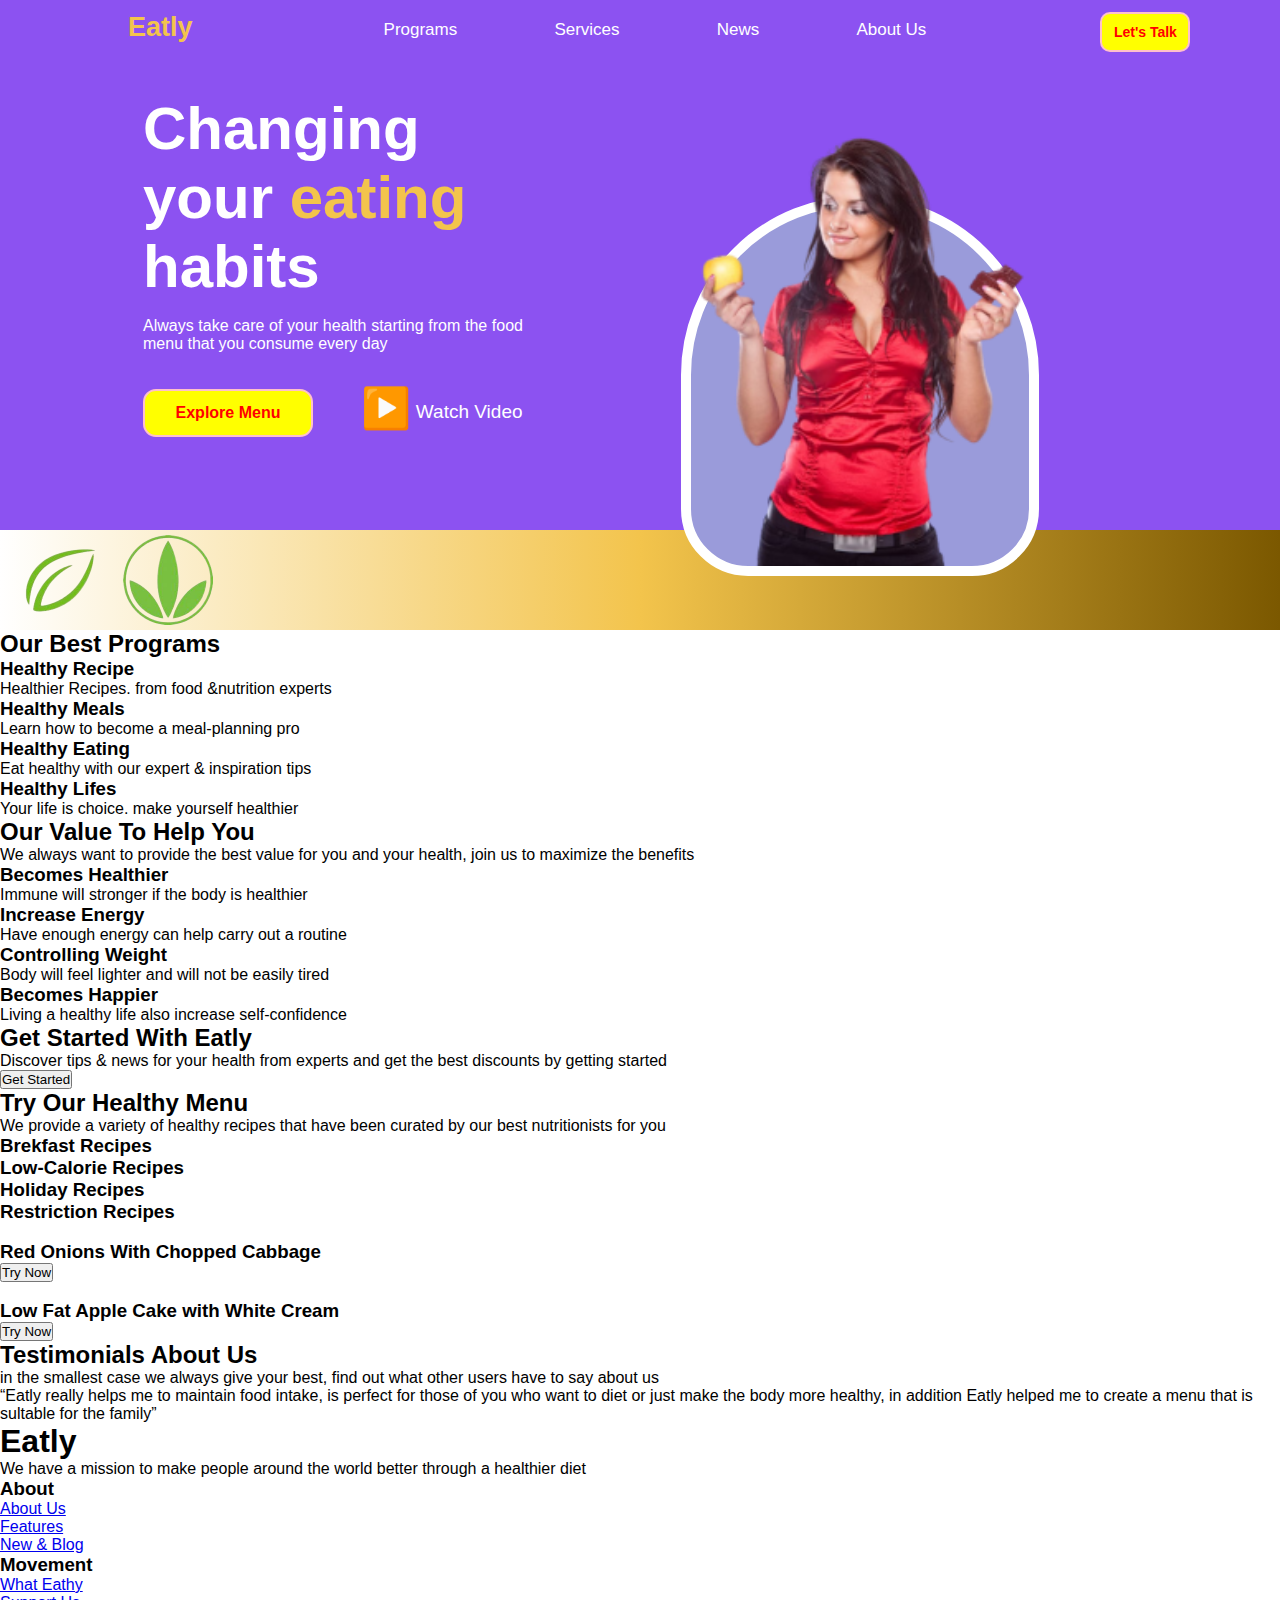
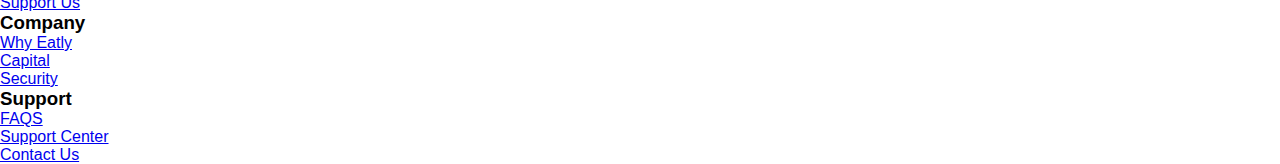
==== index.html @ e0f980c0 "um pequena adapitação de tela grandes" ====
<!DOCTYPE html>
<html lang="pt-br">
<head>
    <meta charset="UTF-8">
    <meta name="viewport" content="width=device-width, initial-scale=1.0">
    <title>Document</title>
    <!-- Mobile -->
    <link rel="stylesheet" href="estilos/mobile.css" ">
    <!-- Tablet -->
    <link rel="stylesheet" href="estilos/tablet.css" media="(min-width:481px)">
    <!-- Laptop -->
    <link rel="stylesheet" href="estilos/laptop.css" media="(min-width:769px)">
    <!-- Desktop -->
    <link rel="stylesheet" href="estilos/desktop.css" media="(min-width:1025px)">
    <!-- Big screens -->
    <link rel="stylesheet" href="estilos/Bscreen.css" media="(min-width:1200px)">

</head>
<body>
    <!-- /////////////////////////////////Seção 1:introdução -->
    <nav id="prins">
        <h1>Eatly</h1>
        <ul>
            <li><a href="#">Programs</a></li>
            <li><a href="#">Services</a></li>
            <li><a href="#">News</a></li>
            <li><a href="#">About Us</a></li>
        </ul>
        <button>Let's Talk</button>
    </nav>
    <header id="cabecario">
        <main>
            <div id="apres">
                <h1>Changing your <span>eating</span> habits</h1>
                <p>Always take care of your health starting from the food menu that you consume every day</p>              
                <button>Explore Menu</button>
                <a href="#" target="_blank" rel="next">Watch Video</a>
            
            </div>
            <div id="img">
                <img src="imagens/mulher1.png" alt="mulher com maça e chocolate">
            </div>
        </main>
    </header>
    <div id="marcas">
            <img src="imagens/emerson-removebg-preview.png" alt="emerson/logo">
            <img src="imagens/herbafilelogo-removebg-preview.png" alt="herbafile/logo">
    </div>

    <!-- //////////////////////////////// Seção 2: Programas -->
    <section>
        <h2>Our Best Programs</h2>
        <menu>
            <h3>Healthy Recipe</h3>
                <p>Healthier Recipes. from food &nutrition experts</p>
            </div>
            <div>
                <h3>Healthy Meals</h3>
                <p>Learn how to become a meal-planning pro</p>
            </div>
            <div>
                <h3>Healthy Eating</h3>
                <p>Eat  healthy with our expert & inspiration tips</p>
            </div>
            <div>
                <h3>Healthy Lifes</h3>
                <p>Your life is choice. make yourself healthier</p>
            <div>
            </div>
        </menu>
    </section>

    <!-- /////////////////////////////////////Seção 3: Ajuda -->
    <section>
        <div id="window"></div>
        <div>
            <h2>Our Value To Help You</h2>
            <p>We always want to provide the best value for you and your health, join us to maximize the benefits</p>
            <dvi>
                <h3>Becomes Healthier</h3>
                <p>Immune will stronger if the body is healthier</p>
            </dvi>
            <dvi>
                <h3>Increase Energy</h3>
                <p>Have enough energy can help carry out a routine</p>
            </dvi>
            <dvi>
                <h3>Controlling Weight</h3>
                <p>Body will feel lighter and will not be easily tired</p>
            </dvi>
            <div>
                <h3>Becomes Happier</h3>
                <p>Living a healthy life also increase self-confidence</p>
            </div>
        </div>

    </section>

    <!-- ///////////////////////////////////Seção 4: Inicio  -->
    <section>
        <h2>Get Started With Eatly</h2>
        <p>Discover tips & news for your health from experts and get the best discounts by getting started</p>
        <button>Get Started</button>
    </section>

    <!-- //////////////////////////////////////Seção 5: Menu -->
    <section>
        <article>
            <h2>Try Our Healthy Menu</h2>
            <p>We provide a variety of healthy recipes that have been curated by our best nutritionists for you</p>

            <div>
                <h3>Brekfast Recipes</h3>
            </div>
            <div>
                <h3>Low-Calorie Recipes</h3>
            </div>
            <div>
                <h3>Holiday Recipes</h3>
            </div>
            <div>
                <h3>Restriction Recipes</h3>
            </div>
        </article>
        <section>
            <div>
                <img src="" alt="">
                <h3>Red Onions With Chopped Cabbage</h3>
                <button>Try Now</button>
            </div>
            <div>
                <img src="" alt="">
                <h3>Low Fat Apple Cake with White Cream</h3>
                <button>Try Now</button>
            </div>
        </section>
    </section>

    <!-- //////////////////////////////Seção 6: Testemunhos  -->
    <section>
        <div></div>
        <div>
            <h2>Testimonials About Us</h2>
            <p>in the smallest case we always give your best, find out what other users have to say about us</p>

            <div>
                <q>Eatly really helps me to maintain food intake, is perfect for those of you who want to diet or just make the body more healthy, in addition Eatly helped me to create a menu that is sultable for the family</q>

                <!-- pessoa,profissao -->
            </div>
        </div>
    </section>

    <!-- //////////////////////////////////Seção 7: Contatos -->
    <footer>
        <article>
            <h1>Eatly</h1>
            <p>We have a mission to make people around the world better through a healthier diet</p>
        </article>
        <article>
            <section>
                <h3>About</h3>
                <ul>
                    <li><a href="#">About Us</a></li>
                    <li><a href="#">Features</a></li>
                    <li><a href="#">New & Blog</a></li>
                </ul>
            </section>  
            <section>
                <h3>Movement</h3>
                <ul>
                    <li><a href="#">What Eathy</a></li>
                    <li><a href="#">Support Us</a></li>
                </ul>
            </section>  
            <section>
                <h3>Company</h3>
                <ul>
                    <li><a href="#">Why Eatly</a></li>
                    <li><a href="#">Capital</a></li>
                    <li><a href="#">Security</a></li>
                </ul>
            </section>  
            <section>
                <h3>Support</h3>
                <ul>
                    <li><a href="#">FAQS</a></li>
                    <li><a href="#">Support Center</a></li>
                    <li><a href="#">Contact Us</a></li>
                </ul>
            </section>  
              
        </article>
        <footer>
            
        </footer>
    </footer>
</body>
</html>
---- estilos/mobile.css ----
@charset "UTF-8";

/*  Todas as demaais mídia */

/*  Typical Device Breakpoints
-------------------------------
Mobile: 320px até 480px
Tablets: 481px até 768px
Laptops: 769px até 1024px 
Descktops: 1025px até 1200px 
Grandes telas: acima de 1201px
*/
* {
    margin: 0px;
    padding: 0px;
    box-sizing: border-box;
    font-family: Verdana, Geneva, Tahoma, sans-serif;
}

:root {
    --cor0: #ffffff;
    --cor1: #EEE8EC;
    --cor2: #9A9BDA;
    --cor3: #8C52F1;
    --cor4: #F3C44C;
    --cor5: #7B5800;
}

body {
    overflow: hidden;
}

/* ////////////////////////////////////////Seção 1:introdução */
nav#prins {
    padding: 10px 7vw 2px 10vw;
    background-color: var(--cor3);
    display: flex;
    justify-content: space-between;

}
nav#prins > h1 {
    display: inline-block;
    margin-right: 17px;
    margin-top: 2px;
    font-size: 20px;
    color: var(--cor4);
}
nav#prins > ul {
    display: flex;  
    list-style: none;
    justify-content: space-around;
    width: 50vw;
}
nav#prins a {
    color: var(--cor0);
    font-size: 8px;
    text-decoration: none;
}
nav#prins  > button {
    height: 27px;
    width: 70px;
    margin-top: 2px;
    padding: 2px;
    background-color: yellow;
    color: red;
    font-size: 9px;
    font-weight: 700;
    border-radius: 4px;
    border: 2px solid pink;
    
}

header#cabecario {
    background-color: var(--cor3);
    padding: 20px 10vw 5px 10vw;
}


main {
color: var(--cor0);

}

main > div#apres {
    margin: 0px 0px 45px 0px;
    padding: 0px 15px;
}

main > div#apres > h1 {
    width: 260px;
    /* margin: auto; */
    padding-top: 20px;
    text-align: left;
}
main > div#apres span {
    color: var(--cor4);
}

main > div#apres p {
    width: 260px;
    /* margin: auto; */
    padding: 16px 0px;
    padding-right: 70px;
    font-size: 8px;
    text-align: justify;
}

main > div#apres button {
    margin-right: 9vw;
    height: 20px;
    width: 75px;
    background-color: yellow;
    color: red;
    font-size: 7px;
    font-weight: 700;
    border-radius: 4px;
    border: 2px solid pink;

}

main > div#apres a {
    color: var(--cor0);
    text-decoration: none;
    font-size: 7px;
    
}
main > div#apres a::before {
    content: '▶️';
    margin: 5px;
    font-size: 20px;
    position: relative;
    top: 4px;
    
}
main > div#img {
    height: 240px;
    width: 77%;
    margin: auto;
    display: flex;
    flex-direction: column-reverse;
    align-items: center;
    background-color: var(--cor2);
    border: 10px solid var(--cor0);
    border-radius: 33% 33% 40px 40px;
    overflow: visible;
}
main > div#img img {
    height:290px;
    width: 211px;
}

div#marcas {
    height: 50px;
    padding-left: 15px;
    display: flex;
    background-image: linear-gradient(to right, var(--cor0),var(--cor4), var(--cor5));
}
div#marcas img {
    margin: 5px 18px 5px 0px;
}

/* ////////////////////////////////////////Seção 2: Programas */
---- estilos/tablet.css ----
/* Tablets: 481px até 768px */


header#cabecario

main {
    display: flex;
    position: relative;
}

main div#apres {
    width: 100%;
}

main div#apres h1 {
    font-size: 240%;
}

main div#img {
    height: 240px;
    width: 45%;
    border-radius: 100px 100px 40px 40px;
    position: absolute;
    inset: 95px 20px 0px 260px;
}
---- estilos/laptop.css ----
/* Laptops: 769px até 1024px  */


nav#prins > h1 {
    font-size: 27px;
}

nav#prins ul {
    margin-top: 10px;
}

nav#prins a {
    font-size: 17px;
}

nav#prins > button {
    height: 40px;
    width: 90px;
    font-size: 14px;
    border-radius: 10px;
}
header#cabecario {
    height: 476px;
}

main div#apres h1 {
    width: 400px;
    font-size: 60px;
}

main div#apres p {
    width: 450px;
    font-size: 16px;
}

main div#apres button {
    height: 48px;
    width: 170px;
    margin-top: 20px;
    margin-right: 3vw;
    font-size: 16px;
    border-radius: 13px;
}

main div#apres a {
    font-size: 19px;
}
main div#apres a::before {
    margin: 5px;
    font-size: 40px;
    position: relative;
    top: 4px;
}

main div#img {
    height: 380px;
    width: 45%;
    border-radius: 250px 250px 90px 90px;
    position: absolute;
    inset: 215px 20px 0px 460px;
}

main div#img img {
    height: 540px;
    width: 330px;
}

div#marcas {
    height: 100px;
}
---- estilos/desktop.css ----
/* Descktops: 1025px até 1200px */
---- estilos/Bscreen.css ----
main div#img {
    width: 35%;
    border-radius: 240px 240px 90px 90px;
}
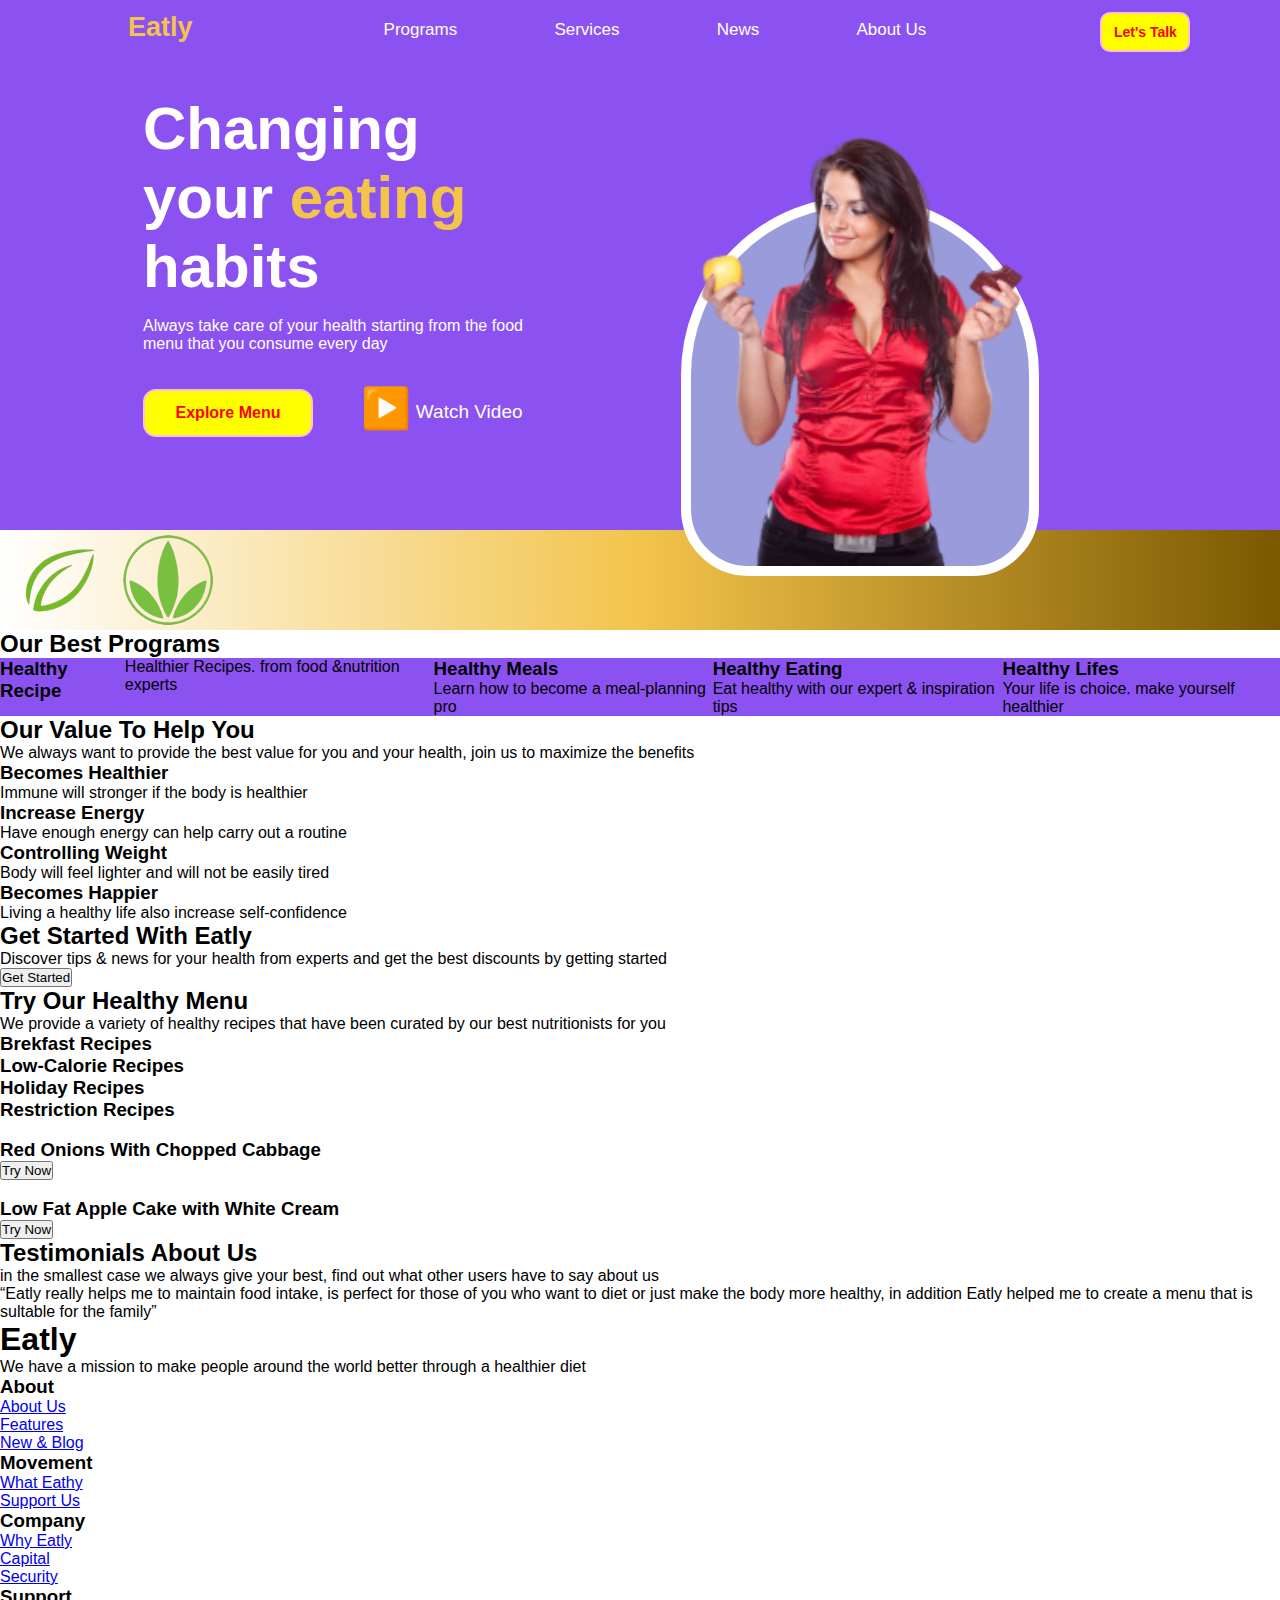
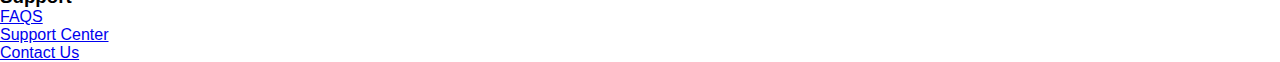
==== commit dfce9060: "inicio da segunda seção do site" ====
--- a/index.html
+++ b/index.html
@@ -48,7 +48,7 @@
     </div>
 
     <!-- //////////////////////////////// Seção 2: Programas -->
-    <section>
+    <section id="saud">
         <h2>Our Best Programs</h2>
         <menu>
             <h3>Healthy Recipe</h3>
--- a/estilos/mobile.css
+++ b/estilos/mobile.css
@@ -161,3 +161,29 @@
 
 /* ////////////////////////////////////////Seção 2: Programas */
 
+section#saud {
+    background-color: var(--cor0);
+    
+}
+section#saud h1 {
+
+}
+section#saud menu {
+    display: flex;
+    background-color: var(--cor3);
+    border-radius: ;
+}
+
+
+
+
+
+
+
+
+
+
+
+
+
+
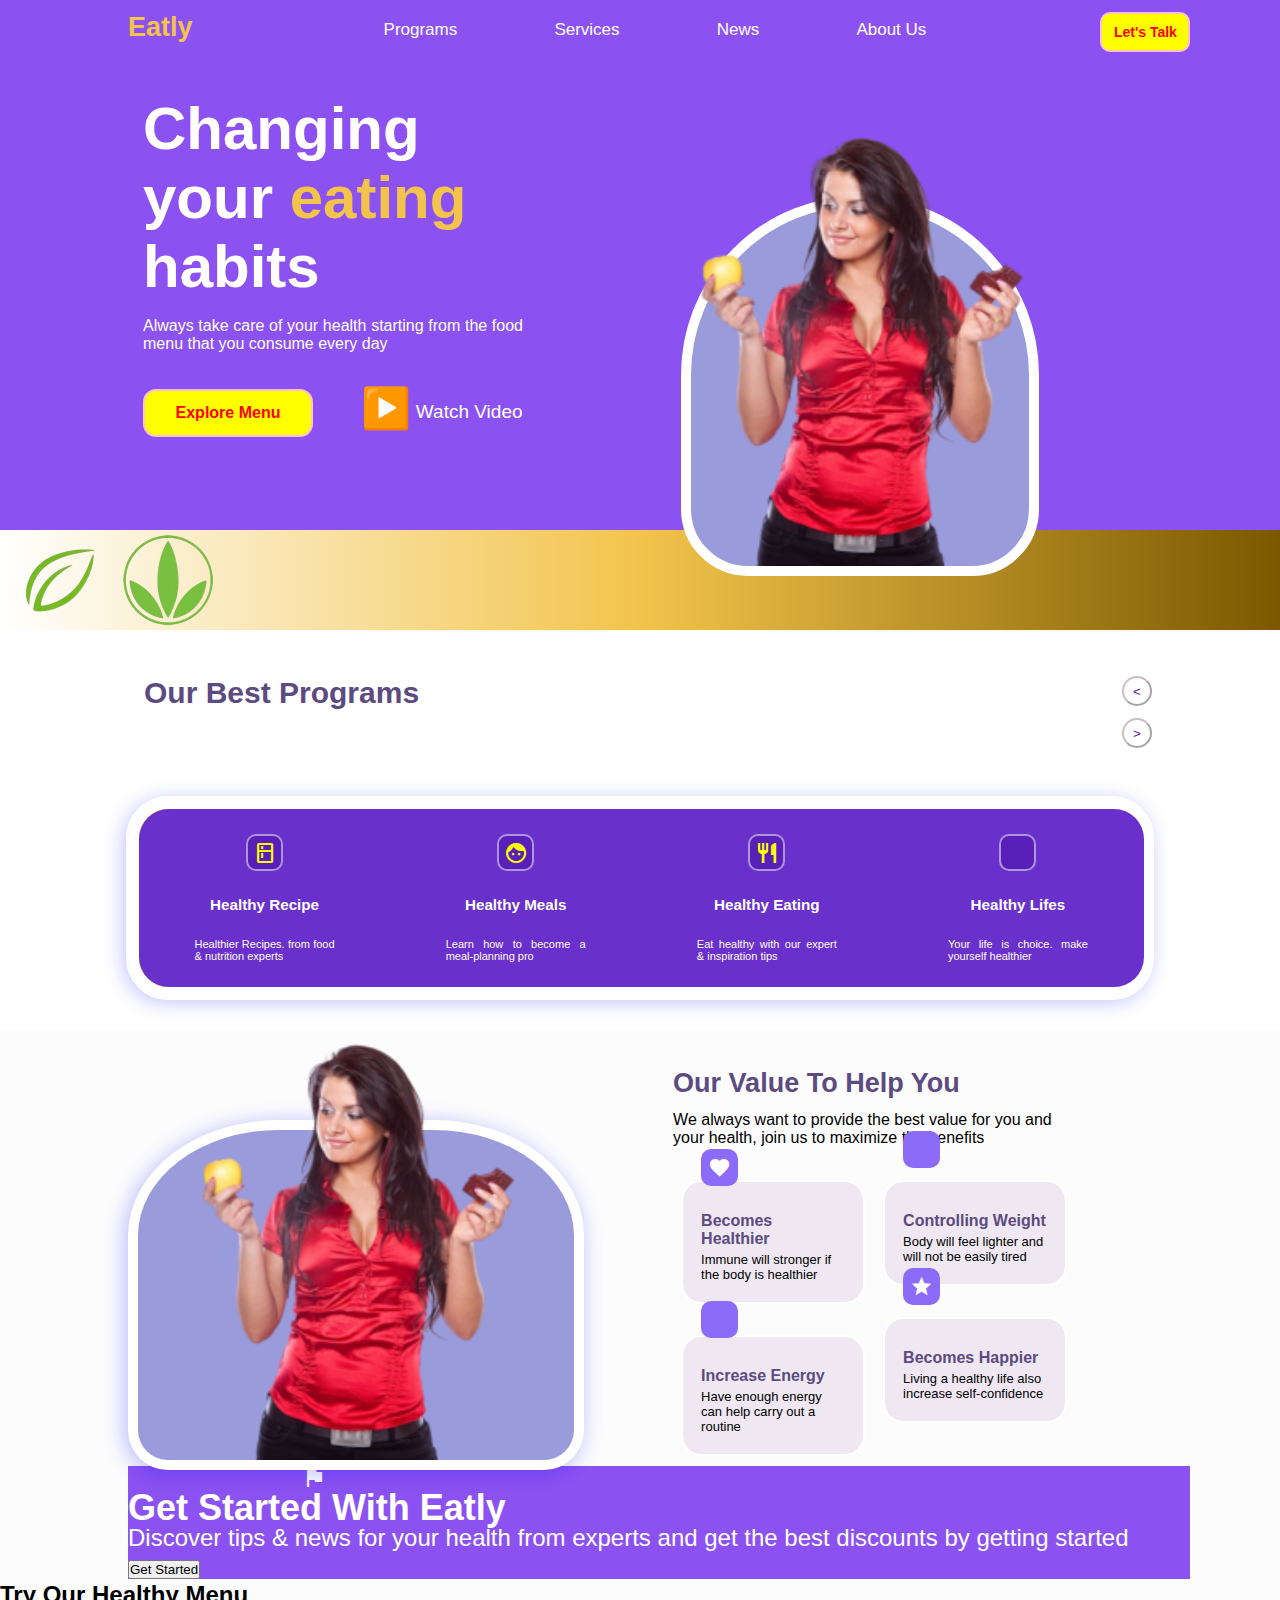
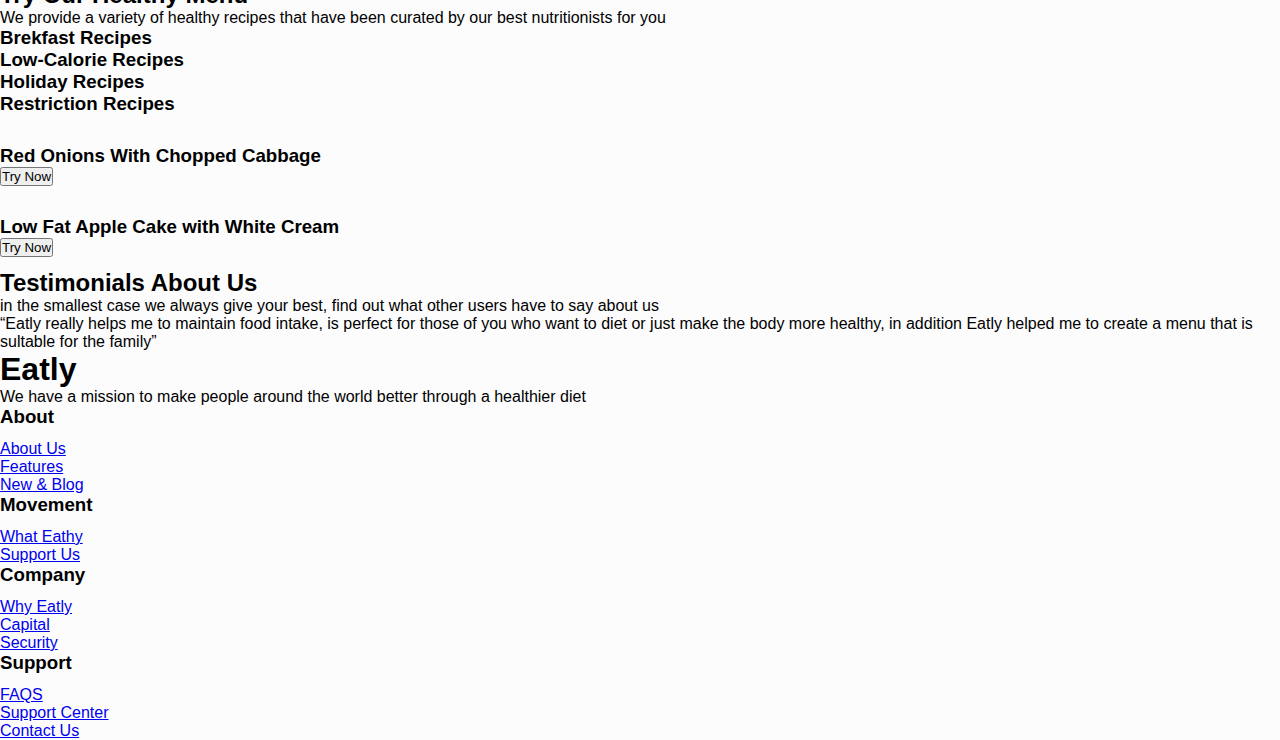
==== commit 2443aef0: "Seção 3 do site finalizado" ====
--- a/index.html
+++ b/index.html
@@ -4,6 +4,8 @@
     <meta charset="UTF-8">
     <meta name="viewport" content="width=device-width, initial-scale=1.0">
     <title>Document</title>
+    <link href="https://fonts.googleapis.com/icon?family=Material+Icons"
+      rel="stylesheet">
     <!-- Mobile -->
     <link rel="stylesheet" href="estilos/mobile.css" ">
     <!-- Tablet -->
@@ -49,58 +51,100 @@
 
     <!-- //////////////////////////////// Seção 2: Programas -->
     <section id="saud">
-        <h2>Our Best Programs</h2>
+        <div id="title">
+            <h2>Our Best Programs</h2>
+            <section id="btn">
+                <button><</button>
+                <button>></button>
+            </section>
+        </div>
+
         <menu>
-            <h3>Healthy Recipe</h3>
-                <p>Healthier Recipes. from food &nutrition experts</p>
-            </div>
-            <div>
-                <h3>Healthy Meals</h3>
-                <p>Learn how to become a meal-planning pro</p>
-            </div>
-            <div>
-                <h3>Healthy Eating</h3>
-                <p>Eat  healthy with our expert & inspiration tips</p>
-            </div>
-            <div>
-                <h3>Healthy Lifes</h3>
-                <p>Your life is choice. make yourself healthier</p>
-            <div>
-            </div>
+
+            <article>
+                <div class="programs" id="d1">
+                    <span class="material-icons">kitchen</span>
+                    <h3>Healthy Recipe</h3>
+                    <p>Healthier Recipes. from food & nutrition experts</p>
+                    <a href="#">Learn More</a>
+                </div>
+                <div class="programs" id="d2">
+                    <span class="material-icons">face</span>
+                    <h3>Healthy Meals</h3>
+                    <p>Learn how to become a meal-planning pro</p>
+                    <a href="#">Learn More</a>
+
+                </div>
+            </article>
+
+            <article>
+                <div class="programs" id="d3">
+                    <span class="material-icons">restaurant</span>
+                    <h3>Healthy Eating</h3>
+                    <p>Eat  healthy with our expert & inspiration tips</p>
+                    <a href="#">Learn More</a>
+
+                </div>
+                <div class="programs" id="d4">
+                    <span class="material-icons">shield</span>
+                    <h3>Healthy Lifes</h3>
+                    <p>Your life is choice. make yourself healthier</p>
+                    <a href="#">Learn More</a>
+
+                </div>
+            </article>
         </menu>
     </section>
 
     <!-- /////////////////////////////////////Seção 3: Ajuda -->
-    <section>
-        <div id="window"></div>
-        <div>
-            <h2>Our Value To Help You</h2>
-            <p>We always want to provide the best value for you and your health, join us to maximize the benefits</p>
-            <dvi>
-                <h3>Becomes Healthier</h3>
-                <p>Immune will stronger if the body is healthier</p>
-            </dvi>
-            <dvi>
-                <h3>Increase Energy</h3>
-                <p>Have enough energy can help carry out a routine</p>
-            </dvi>
-            <dvi>
-                <h3>Controlling Weight</h3>
-                <p>Body will feel lighter and will not be easily tired</p>
-            </dvi>
-            <div>
-                <h3>Becomes Happier</h3>
-                <p>Living a healthy life also increase self-confidence</p>
-            </div>
-        </div>
+    <section id="help">
+        <picture id="window">
+            <img src="imagens/mulher1.png" alt="mulher com maça e chocolate">
+        </picture>
+        <article>
+            <div id="value">
+                <h2>Our Value To Help You</h2>
+                <p>We always want to provide the best value for you and your health, join us to maximize the benefits</p>
+            </div>
+            <menu>
+                <section>
+                    <div class="option">
+                        <span class="material-icons">favorite</span>
+                        <h3>Becomes Healthier</h3>
+                        <p>Immune will stronger if the body is healthier</p>
+                    </div>
+                    <div class="option">
+                        <span class="material-icons">insights</span>
+                        <h3>Increase Energy</h3>
+                        <p>Have enough energy can help carry out a routine</p>
+                    </div>
+                </section>
+                <section>
+                    <div class="option">
+                        <span class="material-icons">shield</span>
+                        <h3>Controlling Weight</h3>
+                        <p>Body will feel lighter and will not be easily tired</p>
+                    </div>
+                    <div class="option">
+                        <span class="material-icons">star</span>
+                        <h3>Becomes Happier</h3>
+                        <p>Living a healthy life also increase self-confidence</p>
+                    </div>
+                </section>
+            </menu>
+        </article>
 
     </section>
 
     <!-- ///////////////////////////////////Seção 4: Inicio  -->
-    <section>
-        <h2>Get Started With Eatly</h2>
-        <p>Discover tips & news for your health from experts and get the best discounts by getting started</p>
-        <button>Get Started</button>
+    <section id="started">
+        <main
+            <span class="material-icons">outline flag</span>
+
+            <h2>Get Started With <span>Eatly</span></h2>
+            <p>Discover tips & news for your health from experts and get the best discounts by getting started</p>
+            <button>Get Started</button>
+        </main>
     </section>
 
     <!-- //////////////////////////////////////Seção 5: Menu -->
--- a/estilos/mobile.css
+++ b/estilos/mobile.css
@@ -24,13 +24,17 @@
     --cor3: #8C52F1;
     --cor4: #F3C44C;
     --cor5: #7B5800;
+    --cor6: #5C4B80;
+    --cor7: #EFE8F2;
 }
 
 body {
-    overflow: hidden;
-}
+    background-color: hsl(270, 2%, 99%);
+}
+
 
 /* ////////////////////////////////////////Seção 1:introdução */
+
 nav#prins {
     padding: 10px 7vw 2px 10vw;
     background-color: var(--cor3);
@@ -77,8 +81,7 @@
 
 
 main {
-color: var(--cor0);
-
+    color: var(--cor0);
 }
 
 main > div#apres {
@@ -101,7 +104,7 @@
     /* margin: auto; */
     padding: 16px 0px;
     padding-right: 70px;
-    font-size: 8px;
+    font-size: 13px;
     text-align: justify;
 }
 
@@ -150,7 +153,7 @@
 }
 
 div#marcas {
-    height: 50px;
+    height: 70px;
     padding-left: 15px;
     display: flex;
     background-image: linear-gradient(to right, var(--cor0),var(--cor4), var(--cor5));
@@ -162,28 +165,243 @@
 /* ////////////////////////////////////////Seção 2: Programas */
 
 section#saud {
+    height: 400px;
+    padding: 20px 10vw 5px 10vw;
     background-color: var(--cor0);
+}
+
+section#saud div#title {
+    height: 23px;
+    background-color: white;
+    display: flex;
+    flex-direction: row;
+    justify-content: space-between;
+    align-items: flex-start;
+    margin-bottom: 28px;
+
+}
+section#saud div#title h2 {
+    color: var(--cor6);
+}
+section#saud section#btn button {
+    background-color: white;
+    color: #5820b9;
+    border-color: rgba(141, 109, 109, 0.436);
+    height: 30px;
+    width: 30px;
+    border-radius: 50%;
+}
+
+section#saud menu {
+    height: 290px;
+    width: 80vw;
+    margin: auto;
+    overflow: visible;
     
-}
-section#saud h1 {
-
-}
-section#saud menu {
-    display: flex;
+    border: 11px solid white;
+    border-radius: 40px;
+    background-color: var(--cor4);
+    outline: 2px solid rgb(255, 255, 255);
+    box-shadow: -3px 3px 20px 2px rgba(0, 0, 255, 0.232);
+}
+
+section#saud article {
+    overflow: visible;
+    display: flex;
+}
+
+section#saud div.programs {
+    width: 39vw;
+    height: 135px;
+    display: flex;
+    flex-direction: column;
+    justify-content: space-evenly;
+    align-items: center;
+    background-color: #6930cb;
+    color: #ffffff;
+    font-size: 13px;
+}
+section#saud div#d1 {
+    border-radius: 30px 0px 0px 0px;
+}
+section#saud div#d2 {
+    border-radius: 0px 30px 0px 0px;
+}
+section#saud div#d3 {
+    border-radius: 0px 0px 0px 30px;
+}
+section#saud div#d4 {
+    border-radius: 0px 0px 30px 0px;
+}
+
+section#saud div#d1:hover {
+    width: 230px;
+    background-color: var(--cor4);
+    border-radius: 30px 30px 0px 0px;
+    transition-duration: 0.3s;
+    transform: translateY(-50px);
+    transition-timing-function: ease;
+}
+section#saud div#d2:hover {
+    width: 230px;
+    background-color: var(--cor4);
+    border-radius: 30px 30px 0px 0px;
+    transition-duration: 0.3s;
+    transform: translateY(-50px);
+    transition-timing-function: ease;
+}
+section#saud div#d3:hover {
+    width: 230px;
+    background-color: var(--cor4);
+    border-radius: 30px 30px 0px 0px;
+    transition-duration: 0.3s;
+    transform: translateY(-50px);
+    transition-timing-function: ease;
+}
+section#saud div#d4:hover {
+    width: 230px;
+    background-color: var(--cor4);
+    border-radius: 30px 30px 0px 0px;
+    transition-duration: 0.3s;
+    transform: translateY(-50px);
+    transition-timing-function: ease;
+}
+
+section#saud div.programs a {
+    display: none;
+    color: #ffffff;
+    text-decoration: none;
+}
+section#saud div.programs a::after {
+    content: '▶️';
+}
+
+section#saud span {
+    height: 37px;
+    width: 37px;
+    color: yellow;
+    display: flex;
+    justify-content: center;
+    align-items: center;
+    background-color: #5820b9;
+    border: 2px solid rgba(255, 255, 255, 0.518);
+    border-radius: 10px;
+    font-size: 23;
+}
+
+section#saud p {
+    width: 140px;
+    font-size: 11px;
+    text-align: justify;
+}
+
+ /* //////////////////////////////////////////Seção 3: Ajuda  */
+
+section#help {
+    padding: 10px 7vw 2px 10vw;
+
+}
+
+section#help picture#window {
+    height: 240px;
+    width: 77%;
+    margin: auto;
+    display: flex;
+    flex-direction: column-reverse;
+    align-items: center;
+    background-color: var(--cor2);
+    border: 10px solid var(--cor0);
+    border-radius: 33% 33% 40px 40px;
+    overflow: visible;
+    box-shadow: -3px 3px 20px 2px rgba(0, 0, 255, 0.232);
+}
+section#help picture#window img {
+    height:290px;
+    width: 211px;
+}
+
+section#help article div#value h2 {
+    margin-top: 28px;
+    color: var(--cor6);
+}
+
+section#help article div#value p {
+    font-size: 13px;
+    margin: 12px 0px;
+}
+
+section#help article menu, section {
+    display: flex;
+    flex-direction: column;
+    gap: 12px;
+}
+
+section#help article menu div.option {
+    position: relative;
+    margin-top: 23px;
+    padding: 30px 18px 20px;
+    background-color: var(--cor7);
+    border-radius: 18px;
+    outline: 2px solid white;
+}
+section#help article menu div.option:hover {
+    box-shadow: 16px -17px 13px 1px rgba(27, 27, 40, 0.232);
+    transition-duration: .3s;
+    transform: translate(-17px, 15px);
+    transition-timing-function: ease;
+}
+
+section#help article menu section div.option span {
+    position: absolute;
+    bottom: 65px;
+    height: 37px;
+    width: 37px;
+    display: flex;
+    justify-content: center;
+    align-items: center;
+    background-color: #8c6bf8;
+    color: white;
+    border-radius: 10px;
+    font-size: 23px;
+}
+
+section#help article menu section div.option h3{
+    margin-bottom: 4px;
+    color: var(--cor6);
+    font-size: 16px;
+    font-weight: bolder;
+}
+section#help article menu div.option p{
+    font-size: 13px;
+}
+
+/* /////////////////////////////////////////////////////Seção 4: Inicio */
+
+section#started {
+    padding: 10px 7vw 2px 10vw;
+}
+
+section#started main {
     background-color: var(--cor3);
-    border-radius: ;
-}
-
-
-
-
-
-
-
-
-
-
-
-
-
-
+}
+section#started {
+    
+}
+section#started {
+
+}
+section#started {
+
+}
+section#started {
+
+}
+
+
+
+
+
+
+
+
+
--- a/estilos/tablet.css
+++ b/estilos/tablet.css
@@ -1,5 +1,6 @@
 /* Tablets: 481px até 768px */
 
+/* ////////////////////////////////////////Seção 1:introdução */
 
 header#cabecario
 
@@ -22,4 +23,38 @@
     border-radius: 100px 100px 40px 40px;
     position: absolute;
     inset: 95px 20px 0px 260px;
-}+}
+
+/* ////////////////////////////////////////Seção 2: Programas */
+
+section#saud div#d1:hover {
+    width: 340px;
+    background-color: var(--cor4);
+    border-radius: 30px 30px 0px 0px;
+    transition-duration: 0.3s;
+    transform: translateY(-50px);
+}
+section#saud div#d2:hover {
+    width: 340px;
+    background-color: var(--cor4);
+    border-radius: 30px 30px 0px 0px;
+    transition-duration: 0.3s;
+    transform: translateY(-50px);
+}
+section#saud div#d3:hover {
+    width: 340px;
+    background-color: var(--cor4);
+    border-radius: 30px 30px 0px 0px;
+    transition-duration: 0.3s;
+    transform: translateY(-50px);
+}
+section#saud div#d4:hover {
+    width: 340px;
+    background-color: var(--cor4);
+    border-radius: 30px 30px 0px 0px;
+    transition-duration: 0.3s;
+    transform: translateY(-50px);
+}
+
+ /* //////////////////////////////////////////Seção 3: Ajuda  */
+
--- a/estilos/laptop.css
+++ b/estilos/laptop.css
@@ -1,5 +1,6 @@
 /* Laptops: 769px até 1024px  */
 
+/* ////////////////////////////////////////Seção 1:introdução */
 
 nav#prins > h1 {
     font-size: 27px;
@@ -69,3 +70,115 @@
     height: 100px;
 }
 
+/* ////////////////////////////////////////Seção 2: Programas */
+
+section#saud div#title {
+    margin: 26px 0px 60px 16px;
+    font-size:20px;
+}
+
+
+section#saud menu {
+    height: 200px;
+    display: flex;
+}
+
+section#saud div.programs {
+    height: 178px;
+    width: 19.5vw;
+}
+section#saud div#d1 {
+    border-radius: 30px 0px 0px 30px;
+}
+section#saud div#d2 {
+    border-radius: 0px 0px 0px 0px;
+}
+section#saud div#d3 {
+    border-radius: 0px 0px 0px 0px;
+}
+section#saud div#d4 {
+    border-radius: 0px 30px 30px 0px;
+}
+
+section#saud div#d1:hover {
+    width: 19.5vw;
+    background-color: var(--cor4);
+    border-radius: 30px 30px 0px 0px;
+    transition-duration: 0.3s;
+    transform: translateY(-50px);
+}
+section#saud div#d2:hover {
+    width: 19.5vw;
+    background-color: var(--cor4);
+    border-radius: 30px 30px 0px 0px;
+    transition-duration: 0.3s;
+    transform: translateY(-50px);
+}
+section#saud div#d3:hover {
+    width: 19.5vw;
+    background-color: var(--cor4);
+    border-radius: 30px 30px 0px 0px;
+    transition-duration: 0.3s;
+    transform: translateY(-50px);
+}
+section#saud div#d4:hover {
+    width: 19.5vw;
+    background-color: var(--cor4);
+    border-radius: 30px 30px 0px 0px;
+    transition-duration: 0.3s;
+    transform: translateY(-50px);
+}
+
+ /* //////////////////////////////////////////Seção 3: Ajuda  */
+
+section#help {
+    display: flex;
+    flex-direction: row;
+}
+
+ section#help picture#window {
+    height: 350px;
+    width: 57%;
+    
+    position: relative;
+    top: 48px;
+}
+ section#help picture#window img {
+    height: 700px;
+    width: 320px;
+}
+
+section#help article {
+    margin-left: 6vw;
+}
+
+section#help article div#value h2 {
+    font-size: 27px;
+    font-weight: bolder;
+}
+
+section#help article div#value p {
+    width: 80%;
+    font-size: 16px;
+}
+
+section#help article menu {
+    display: flex;
+    flex-direction: row;
+}
+section#help article menu > section {
+    display: flex;
+}
+
+section#help article menu div.option {
+    width: 180px;
+    margin-left: 10px;
+    padding: 30px 18px 20px;
+    background-color: var(--cor7);
+    border-radius: 18px;
+    outline: 2px solid white;
+}
+
+section#help article menu section div.option span {
+    bottom: 116px;
+}--- a/estilos/Bscreen.css
+++ b/estilos/Bscreen.css
@@ -1,4 +1,9 @@
 main div#img {
     width: 35%;
     border-radius: 240px 240px 90px 90px;
+}
+
+section#saud div.programs {
+    width: 19.62vw;
+   
 }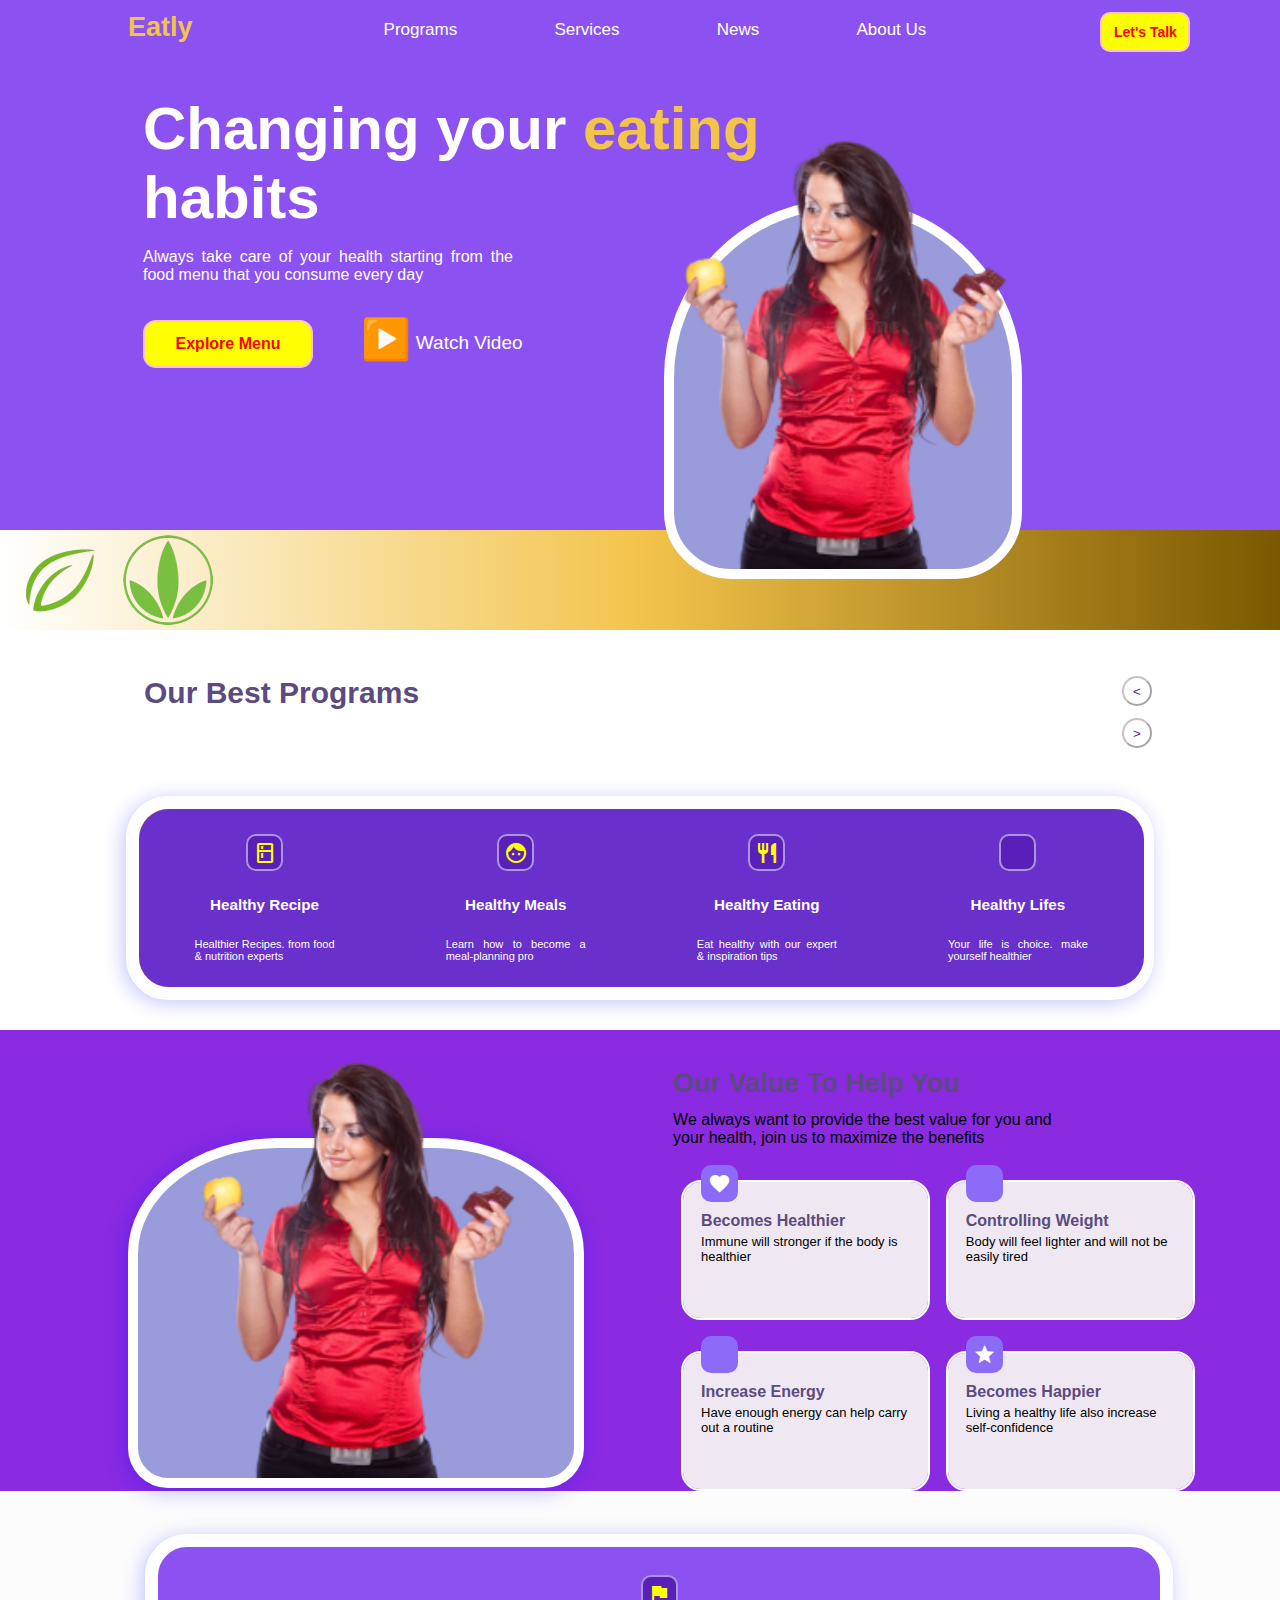
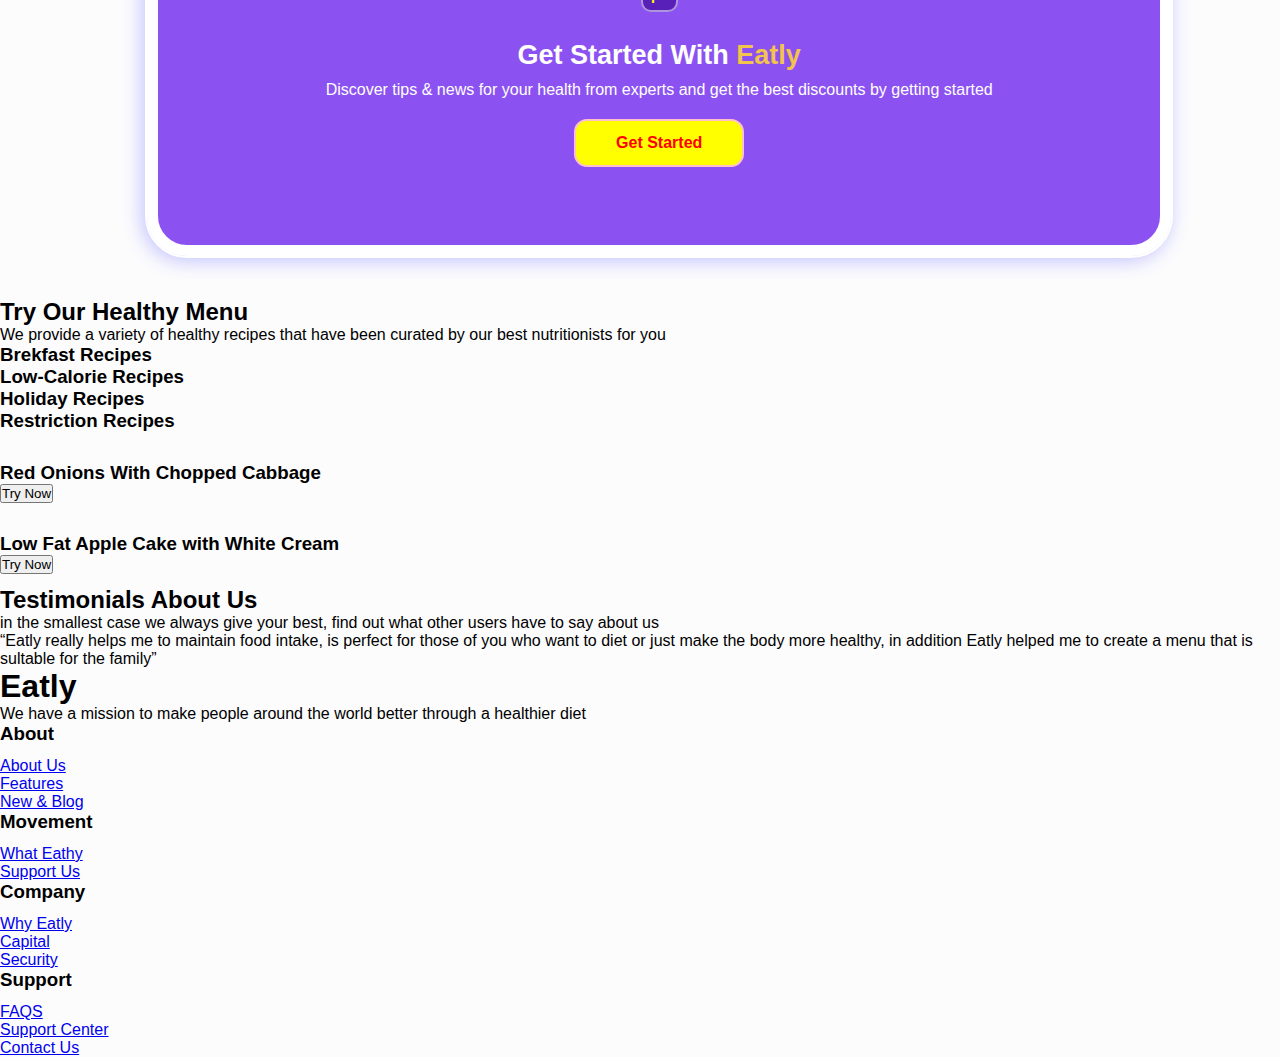
==== commit 0dd56807: "fim de algumas correções" ====
--- a/index.html
+++ b/index.html
@@ -138,8 +138,8 @@
 
     <!-- ///////////////////////////////////Seção 4: Inicio  -->
     <section id="started">
-        <main
-            <span class="material-icons">outline flag</span>
+        <main>
+            <span class="material-icons">flag</span>
 
             <h2>Get Started With <span>Eatly</span></h2>
             <p>Discover tips & news for your health from experts and get the best discounts by getting started</p>
--- a/estilos/mobile.css
+++ b/estilos/mobile.css
@@ -135,7 +135,7 @@
     top: 4px;
     
 }
-main > div#img {
+main  div#img {
     height: 240px;
     width: 77%;
     margin: auto;
@@ -146,6 +146,7 @@
     border: 10px solid var(--cor0);
     border-radius: 33% 33% 40px 40px;
     overflow: visible;
+    transform: translateX(23px);
 }
 main > div#img img {
     height:290px;
@@ -378,30 +379,69 @@
 /* /////////////////////////////////////////////////////Seção 4: Inicio */
 
 section#started {
+    margin: 35px 0px 40px;
     padding: 10px 7vw 2px 10vw;
 }
 
 section#started main {
+    height: 290px;
+    width: 80vw;
+    display: flex;
+    flex-direction: column;
+    align-items: center;
     background-color: var(--cor3);
-}
-section#started {
-    
-}
-section#started {
-
-}
-section#started {
-
-}
-section#started {
-
-}
-
-
-
-
-
-
-
-
-
+    margin: auto;
+    overflow: visible;
+    border: 11px solid white;
+    border-radius: 40px;
+    background-color: var(--cor3);
+    outline: 2px solid rgb(255, 255, 255);
+    box-shadow: -3px 3px 20px 2px rgba(0, 0, 255, 0.232);
+}
+section#started main span.material-icons {
+    height: 37px;
+    width: 37px;
+    margin: 28px 0px;
+    display: flex;
+    justify-content: center;
+    align-items: center;
+    color: yellow;
+    background-color: #5820b9;
+    border: 2px solid rgba(255, 255, 255, 0.518);
+    border-radius: 10px;
+    font-size: 23;
+}
+section#started main h2 {
+    margin-bottom: 9px;
+    text-align: center;
+}
+section#started main h2 > span {
+    color: var(--cor4);
+}
+section#started main p {
+    width: 96%;
+    font-size: 13px;
+    text-align: center;
+    line-height: 19px;
+}
+section#started main button {
+    height: 40px;
+    width: 120px;
+    margin-right: initial;
+    margin: 23px 0px 0px;
+    background-color: yellow;
+    color: red;
+    font-size: 12px;
+    font-weight: 700;
+    border-radius: 10px;
+    border: 2px solid pink;
+}
+
+
+
+
+
+
+
+
+
--- a/estilos/tablet.css
+++ b/estilos/tablet.css
@@ -9,20 +9,25 @@
     position: relative;
 }
 
-main div#apres {
+header#cabecario main div#apres {
     width: 100%;
 }
 
-main div#apres h1 {
+main > div#apres > h1 {
+    width: 70%;
     font-size: 240%;
+}
+
+main div#apres p {
+
 }
 
 main div#img {
     height: 240px;
-    width: 45%;
+    width: 51%;
     border-radius: 100px 100px 40px 40px;
     position: absolute;
-    inset: 95px 20px 0px 260px;
+    inset: 176px 20px 0px 210px;
 }
 
 /* ////////////////////////////////////////Seção 2: Programas */
--- a/estilos/laptop.css
+++ b/estilos/laptop.css
@@ -25,12 +25,12 @@
 }
 
 main div#apres h1 {
-    width: 400px;
-    font-size: 60px;
+    width: 66%;
+    font-size: 50px;
 }
 
 main div#apres p {
-    width: 450px;
+    width: 440px;
     font-size: 16px;
 }
 
@@ -58,7 +58,7 @@
     width: 45%;
     border-radius: 250px 250px 90px 90px;
     position: absolute;
-    inset: 215px 20px 0px 460px;
+    inset: 290px 20px 0px 380px;
 }
 
 main div#img img {
@@ -132,6 +132,7 @@
  /* //////////////////////////////////////////Seção 3: Ajuda  */
 
 section#help {
+    background-color: blueviolet;
     display: flex;
     flex-direction: row;
 }
@@ -171,7 +172,8 @@
 }
 
 section#help article menu div.option {
-    width: 180px;
+    height: 136px;
+    width: 97%;
     margin-left: 10px;
     padding: 30px 18px 20px;
     background-color: var(--cor7);
@@ -181,4 +183,28 @@
 
 section#help article menu section div.option span {
     bottom: 116px;
-}+}
+
+/* /////////////////////////////////////////////////////Seção 4: Inicio */
+
+section#started main {
+    height: 320px;
+}
+
+section#started main h2 {
+    font-size: 27px;
+}
+
+section#started main p {
+    font-size: 16px;
+}
+
+
+section#started main button {
+    height: 48px;
+    width: 170px;
+    margin: 20px 0px 0px;
+    font-size: 16px;
+    border-radius: 13px;
+}
+
--- a/estilos/desktop.css
+++ b/estilos/desktop.css
@@ -1 +1,6 @@
 /* Descktops: 1025px até 1200px */
+
+main div#apres h1 {
+    width: 800px;
+    font-size: 60px;
+}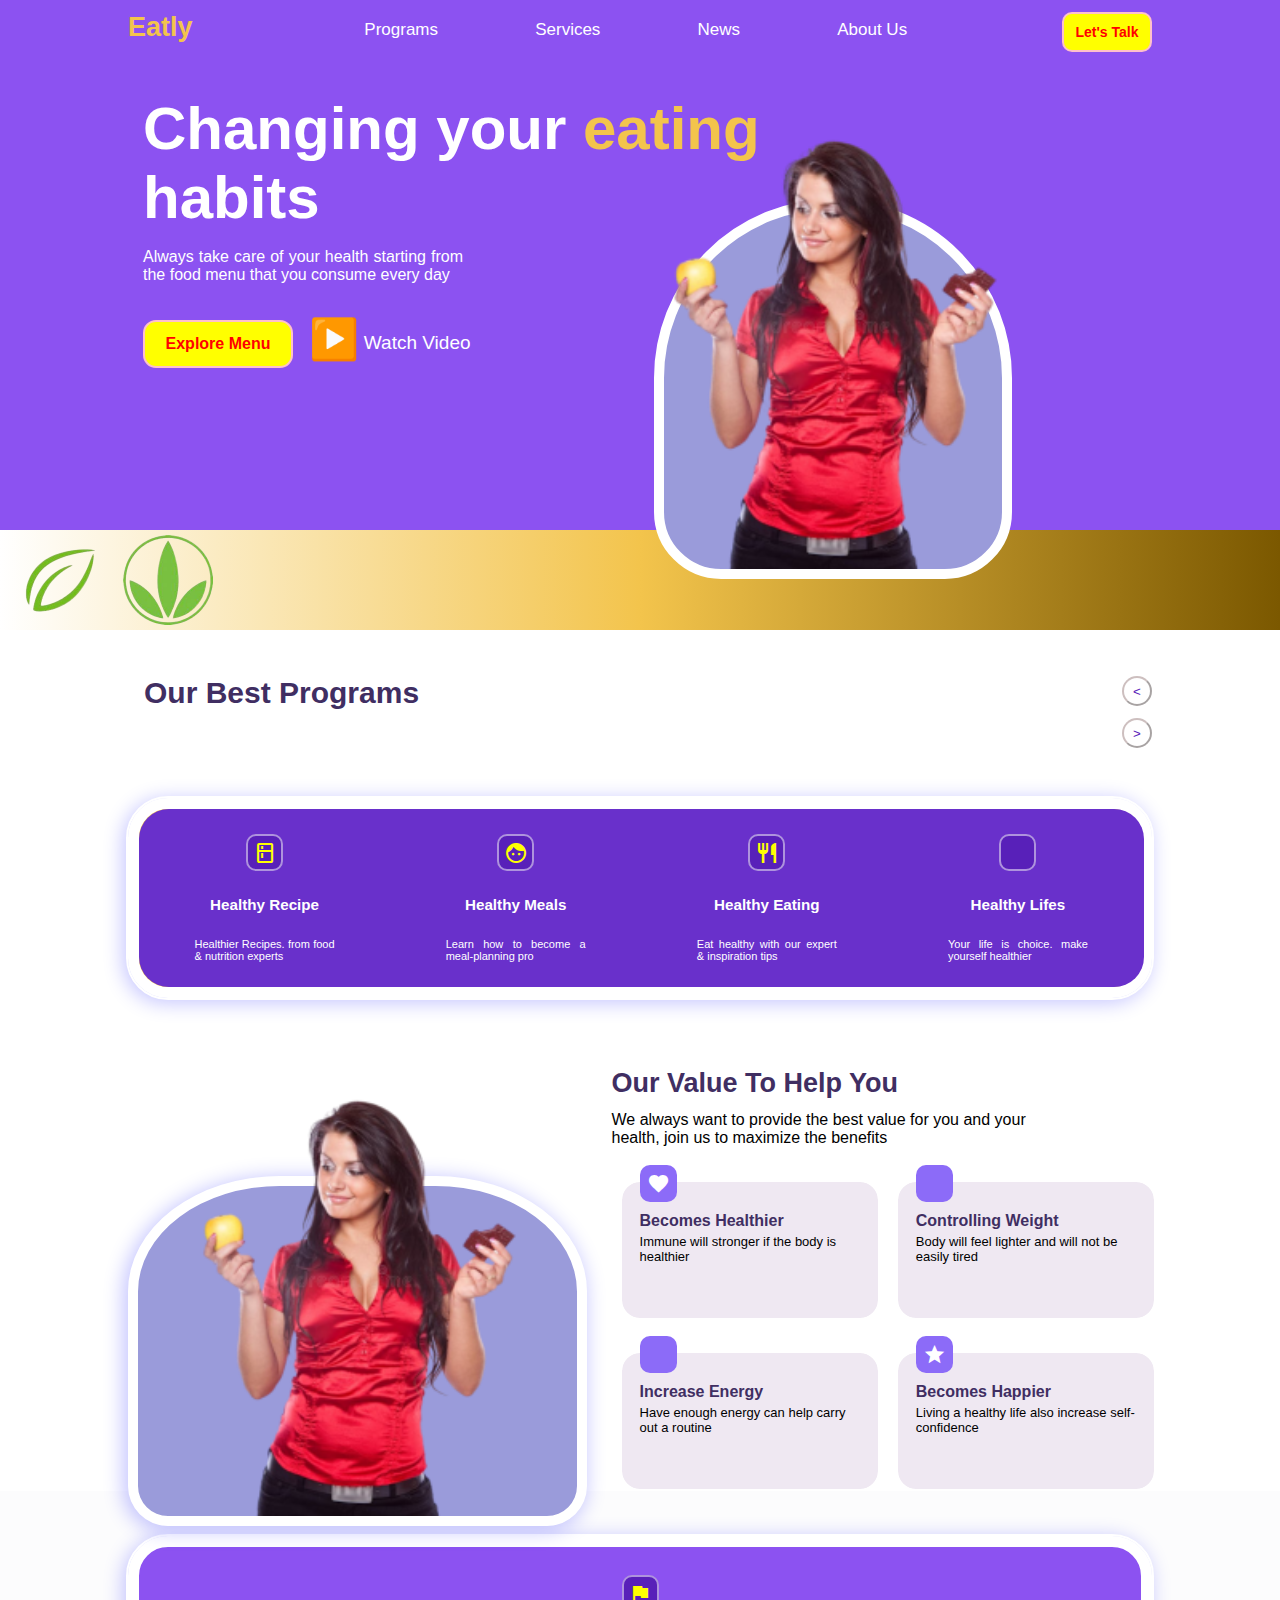
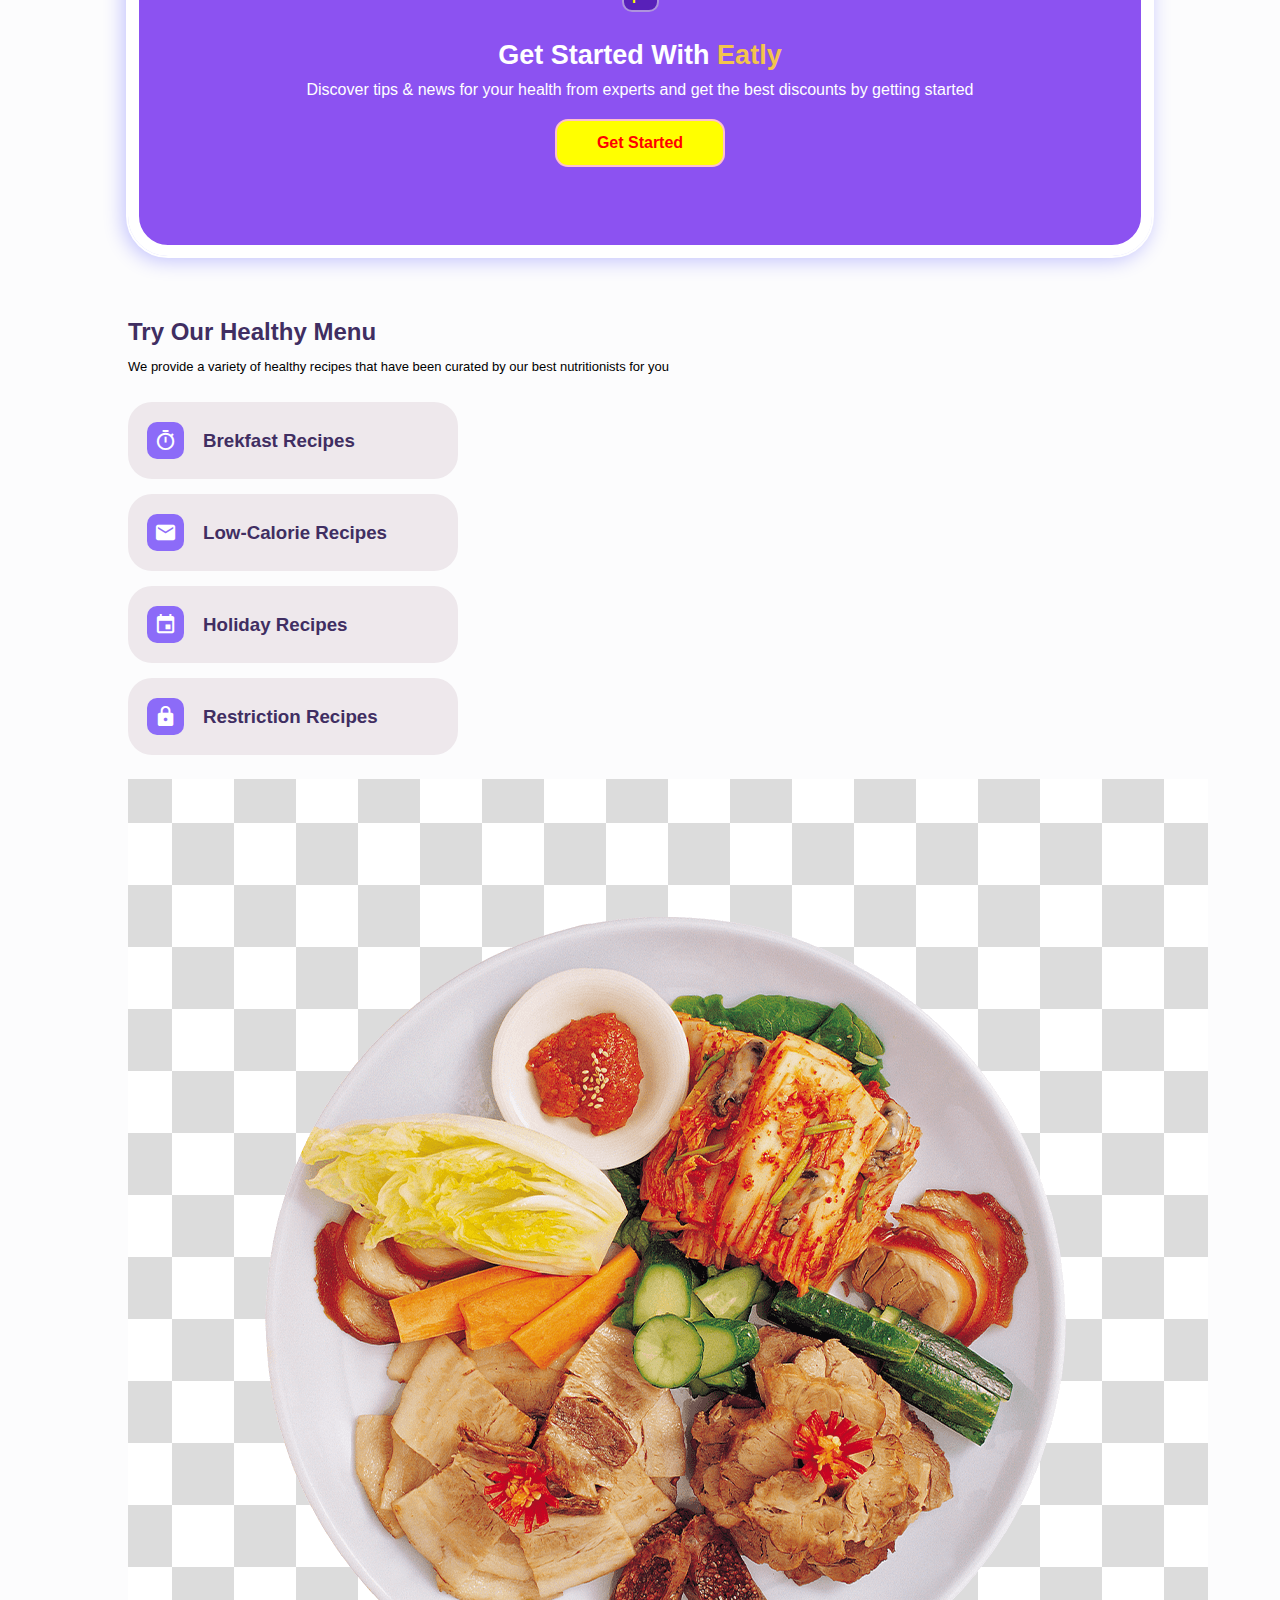
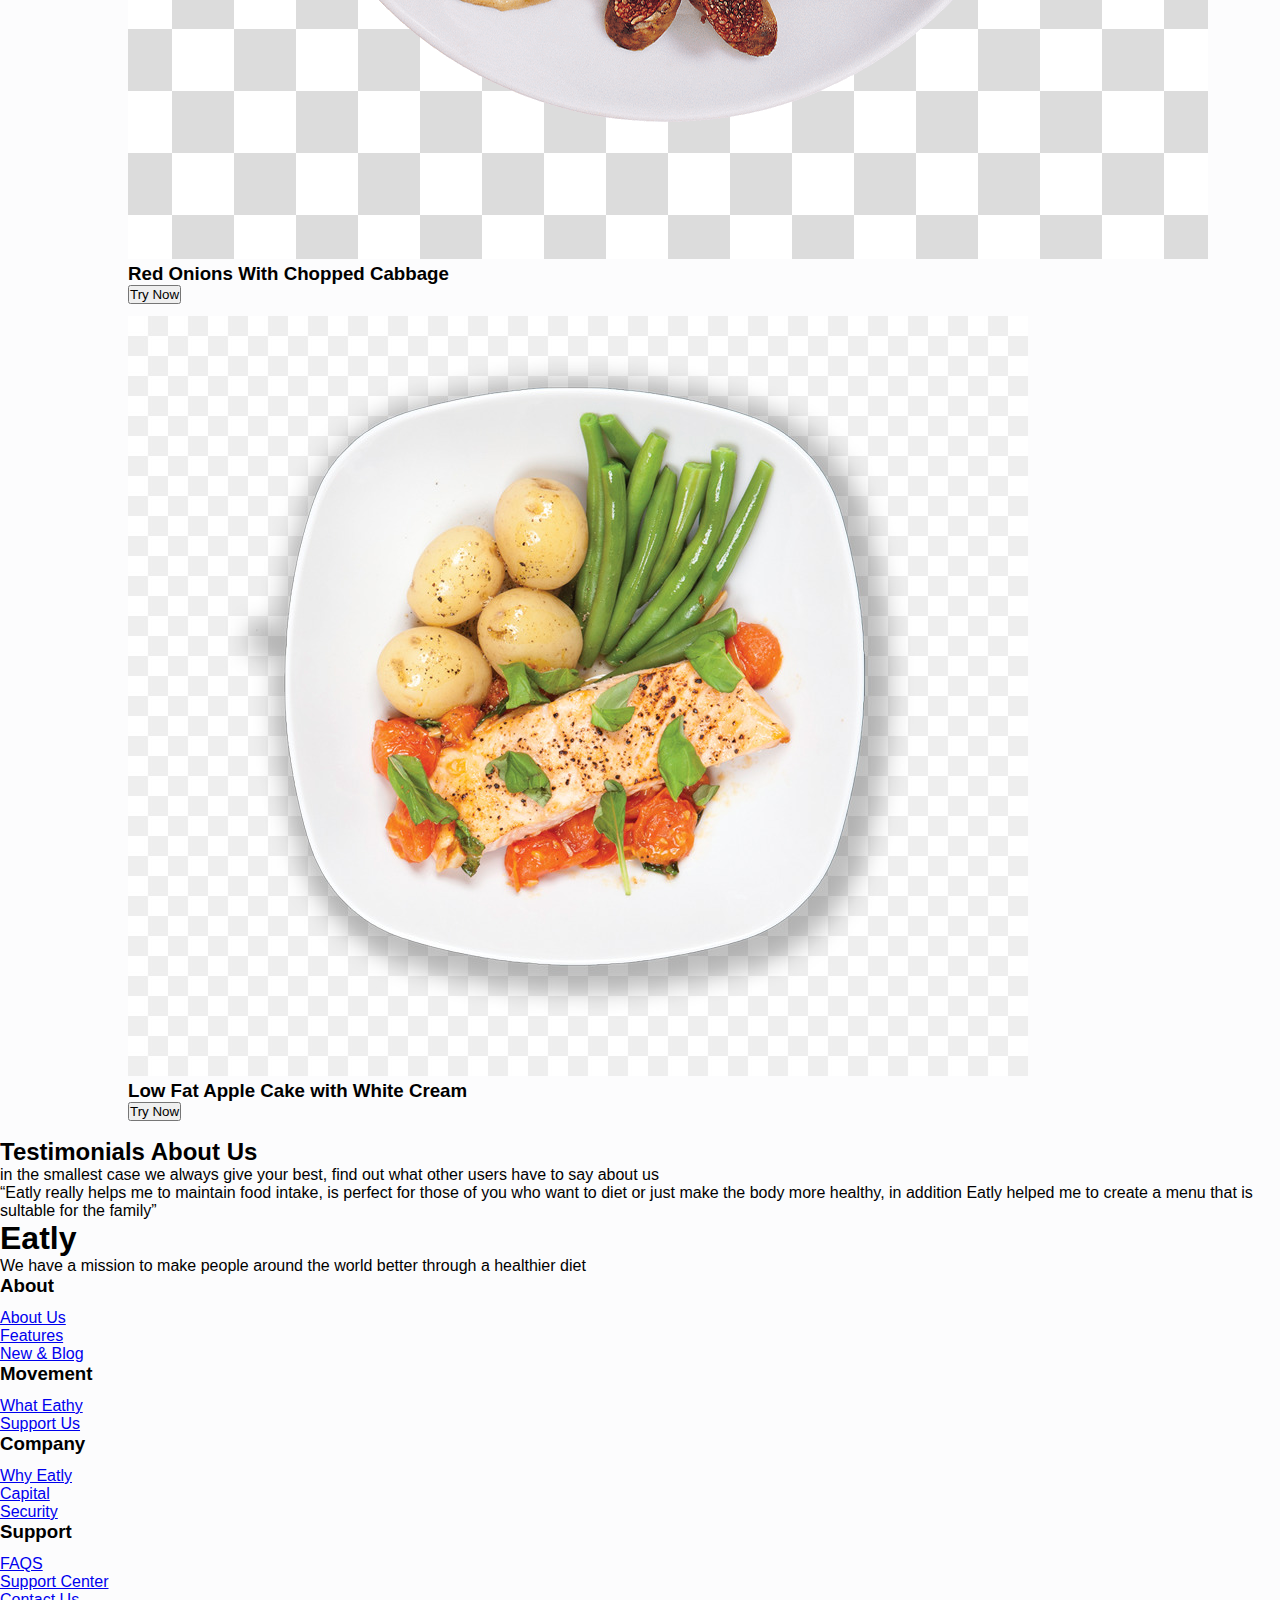
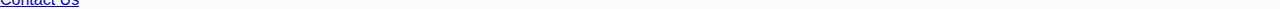
==== commit 4d3b4dcf: "criei o scrollbar da seção 5" ====
--- a/index.html
+++ b/index.html
@@ -148,32 +148,54 @@
     </section>
 
     <!-- //////////////////////////////////////Seção 5: Menu -->
-    <section>
-        <article>
+    <section id="heal">
+        <article id="recipe">
             <h2>Try Our Healthy Menu</h2>
             <p>We provide a variety of healthy recipes that have been curated by our best nutritionists for you</p>
 
-            <div>
-                <h3>Brekfast Recipes</h3>
-            </div>
-            <div>
-                <h3>Low-Calorie Recipes</h3>
-            </div>
-            <div>
-                <h3>Holiday Recipes</h3>
-            </div>
-            <div>
-                <h3>Restriction Recipes</h3>
-            </div>
+            <menu id="rec">
+                <div class="recs">
+                    <span class="material-icons">timer</span>
+                    <h3>Brekfast Recipes</h3>
+                </div>
+                <div class="recs">
+                    <span class="material-icons">mail</span>
+                    <h3>Low-Calorie Recipes</h3>
+                </div>
+                <div class="recs">
+                    <span class="material-icons">event</span>
+                    <h3>Holiday Recipes</h3>
+                </div>
+                <div class="recs">
+                    <span class="material-icons">lock</span>
+                    <h3>Restriction Recipes</h3>
+                </div>
+                <div class="recs">
+                    <span class="material-icons">timer</span>
+                    <h3>Brekfast Recipes</h3>
+                </div>
+                <div class="recs">
+                    <span class="material-icons">mail</span>
+                    <h3>Low-Calorie Recipes</h3>
+                </div>
+                <div class="recs">
+                    <span class="material-icons">event</span>
+                    <h3>Holiday Recipes</h3>
+                </div>
+                <div class="recs">
+                    <span class="material-icons">lock</span>
+                    <h3>Restriction Recipes</h3>
+                </div>
+            </menu>
         </article>
         <section>
             <div>
-                <img src="" alt="">
+                <img src="imagens/prato1.png" alt="prato de comida">
                 <h3>Red Onions With Chopped Cabbage</h3>
                 <button>Try Now</button>
             </div>
             <div>
-                <img src="" alt="">
+                <img src="imagens/prato2.png" alt="prato de comida">
                 <h3>Low Fat Apple Cake with White Cream</h3>
                 <button>Try Now</button>
             </div>
--- a/estilos/mobile.css
+++ b/estilos/mobile.css
@@ -24,7 +24,7 @@
     --cor3: #8C52F1;
     --cor4: #F3C44C;
     --cor5: #7B5800;
-    --cor6: #5C4B80;
+    --cor6: #402e62;
     --cor7: #EFE8F2;
 }
 
@@ -36,7 +36,7 @@
 /* ////////////////////////////////////////Seção 1:introdução */
 
 nav#prins {
-    padding: 10px 7vw 2px 10vw;
+    padding: 10px 10vw 2px 10vw;
     background-color: var(--cor3);
     display: flex;
     justify-content: space-between;
@@ -299,7 +299,7 @@
  /* //////////////////////////////////////////Seção 3: Ajuda  */
 
 section#help {
-    padding: 10px 7vw 2px 10vw;
+    padding: 10px 10vw 2px 10vw;
 
 }
 
@@ -346,10 +346,12 @@
     outline: 2px solid white;
 }
 section#help article menu div.option:hover {
-    box-shadow: 16px -17px 13px 1px rgba(27, 27, 40, 0.232);
+    box-shadow:inset 0 0 19px 8px #ffffffc1, 16px -17px 13px 1px rgba(27, 27, 40, 0.232);
     transition-duration: .3s;
     transform: translate(-17px, 15px);
     transition-timing-function: ease;
+    border: 2px solid white;
+    
 }
 
 section#help article menu section div.option span {
@@ -380,7 +382,7 @@
 
 section#started {
     margin: 35px 0px 40px;
-    padding: 10px 7vw 2px 10vw;
+    padding: 10px 10vw 2px 10vw;
 }
 
 section#started main {
@@ -437,11 +439,75 @@
     border: 2px solid pink;
 }
 
-
-
-
-
-
-
-
-
+/* //////////////////////////////////////////////////Seção 5: Menu */
+
+section#heal {
+    padding: 20px 10vw 5px 10vw;
+}
+
+section#heal article#recipe h2{
+    margin-bottom: 13px;
+    color: var(--cor6);
+}
+
+section#heal article#recipe p {
+    margin-bottom: 13px;
+    font-size: 13px;
+}
+
+section#heal article#recipe menu#rec {
+    height: 380px;
+    overflow: auto;
+}
+section#heal article#recipe menu#rec::-webkit-scrollbar {
+    width: 4px;
+    background-color: gainsboro;
+}
+section#heal article#recipe menu#rec::-webkit-scrollbar-track {
+    background-color: gainsboro;
+}
+
+section#heal article#recipe menu#rec::-webkit-scrollbar-thumb {
+    height: 2px;
+    background-color: #5820b9;
+} 
+
+section#heal article#recipe menu#rec .recs {
+    height: 77px;
+    width: 330px;
+    margin: 15px 0px 15px 0px;
+    padding: 19px;
+    display: flex;
+    align-items: center;
+    color: var(--cor6);
+    background-color: var(--cor1);
+    border-radius: 24px;
+}
+
+section#heal article#recipe menu#rec .recs:hover {
+    border: 2px solid white;
+    box-shadow:inset 0 0 19px 8px #ffffffc1,
+     0 7px 12px -3px #96b4cc6c,
+     0 -7px 12px -3px #96b4cc6c;
+    transition-duration: .1s;
+    transition-timing-function: ease;
+}
+
+section#heal article#recipe menu#rec span {
+    height: 37px;
+    width: 37px;
+    margin-right: 19px;
+    display: flex;
+    justify-content: center;
+    align-items: center;
+    background-color: #8c6bf8;
+    color: white;
+    border-radius: 10px;
+    font-size: 23px;   
+}
+
+
+
+
+
+
--- a/estilos/laptop.css
+++ b/estilos/laptop.css
@@ -30,15 +30,15 @@
 }
 
 main div#apres p {
-    width: 440px;
+    width: 390px;
     font-size: 16px;
 }
 
 main div#apres button {
     height: 48px;
-    width: 170px;
+    width: 150px;
     margin-top: 20px;
-    margin-right: 3vw;
+    margin-right: .5vw;
     font-size: 16px;
     border-radius: 13px;
 }
@@ -58,7 +58,7 @@
     width: 45%;
     border-radius: 250px 250px 90px 90px;
     position: absolute;
-    inset: 290px 20px 0px 380px;
+    inset: 290px 20px 0px 360px;
 }
 
 main div#img img {
@@ -132,7 +132,7 @@
  /* //////////////////////////////////////////Seção 3: Ajuda  */
 
 section#help {
-    background-color: blueviolet;
+    background-color: var(--cor0);
     display: flex;
     flex-direction: row;
 }
@@ -142,7 +142,7 @@
     width: 57%;
     
     position: relative;
-    top: 48px;
+    top: 86px;
 }
  section#help picture#window img {
     height: 700px;
@@ -150,7 +150,7 @@
 }
 
 section#help article {
-    margin-left: 6vw;
+    margin-left: 1vw;
 }
 
 section#help article div#value h2 {
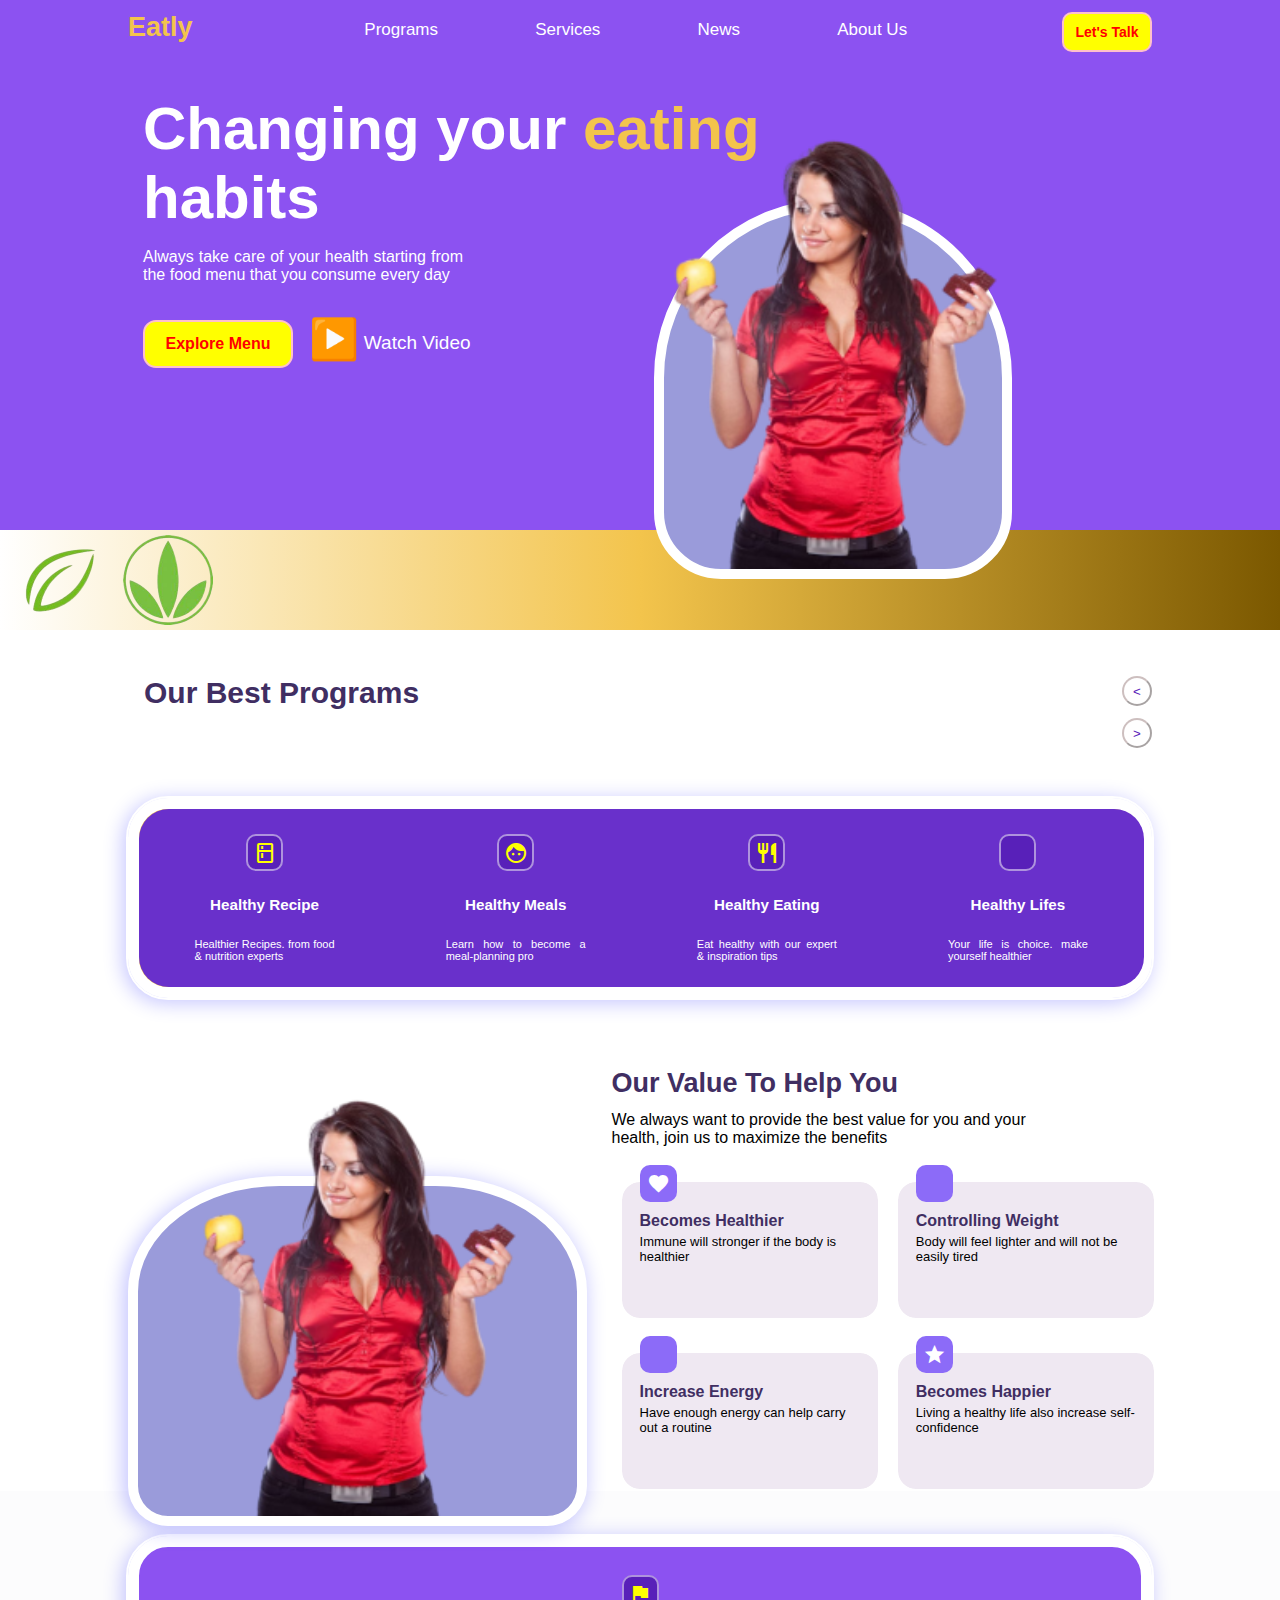
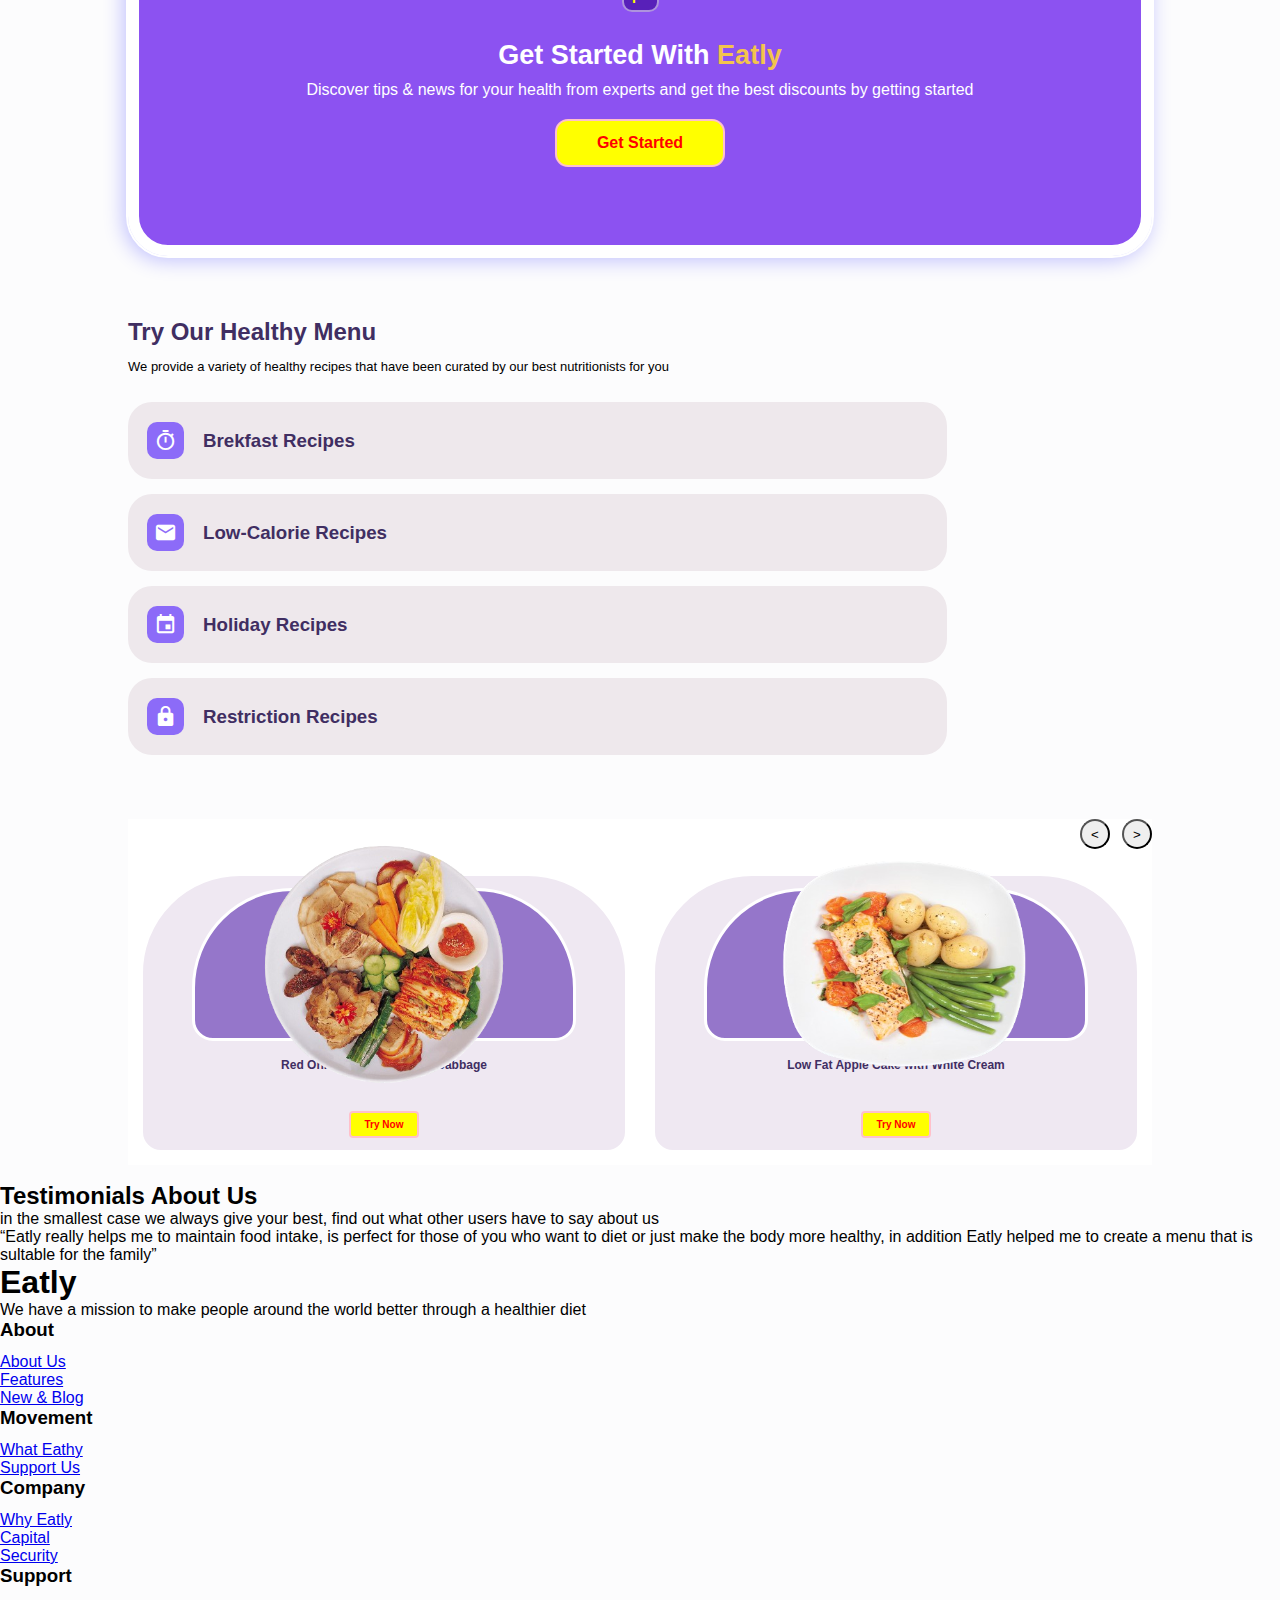
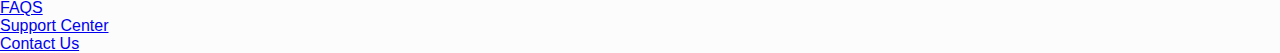
==== commit d1dff042: "conclução da verção mobile da seção 5" ====
--- a/index.html
+++ b/index.html
@@ -188,17 +188,23 @@
                 </div>
             </menu>
         </article>
-        <section>
-            <div>
-                <img src="imagens/prato1.png" alt="prato de comida">
-                <h3>Red Onions With Chopped Cabbage</h3>
-                <button>Try Now</button>
-            </div>
-            <div>
-                <img src="imagens/prato2.png" alt="prato de comida">
-                <h3>Low Fat Apple Cake with White Cream</h3>
-                <button>Try Now</button>
-            </div>
+        <section id="try">
+            <div id="bot">
+                <button><</button>
+                <button>></button>
+            </div>
+            <main>
+                <div class="card">
+                    <div><img src="imagens/prato1-removebg-preview.png" alt="prato de comida"></div>
+                    <h3>Red Onions With Chopped Cabbage</h3>
+                    <button>Try Now</button>
+                </div>
+                <div class="card">
+                    <div><img src="imagens/prato2-removebg-preview.png" alt="prato de comida"></div>
+                    <h3>Low Fat Apple Cake with White Cream</h3>
+                    <button>Try Now</button>
+                </div>
+            </main>
         </section>
     </section>
 
--- a/estilos/mobile.css
+++ b/estilos/mobile.css
@@ -474,7 +474,7 @@
 
 section#heal article#recipe menu#rec .recs {
     height: 77px;
-    width: 330px;
+    width: 80%;
     margin: 15px 0px 15px 0px;
     padding: 19px;
     display: flex;
@@ -506,8 +506,92 @@
     font-size: 23px;   
 }
 
-
-
-
-
-
+section#heal section#try {
+    margin-top: 40px;
+    background-color: var(--cor0);
+}
+
+section#heal section#try div#bot {
+    display: flex;
+    justify-content: end;
+    color: #5820b9;
+    border-color: rgba(141, 109, 109, 0.436);
+    height: 30px;
+}
+
+section#heal section#try div#bot button {
+    height: 30px;
+    width: 30px;
+    margin-left: 12px;
+    border-radius: 50%;
+}
+
+section#heal section#try main {
+    display: flex;
+}
+
+section#heal section#try div.card {
+    height: 280px;
+    width: 40vw;
+    margin: 12px;
+    padding: 12px;
+    border-radius: 100px 100px 21px 21px;
+    background-color: var(--cor7);
+    border: 3px solid white;
+    display: flex;
+    flex-direction: column;
+    justify-content: space-between;
+    align-items: center;
+}
+
+section#heal section#try div.card:hover {
+    border: 2px solid white;
+    box-shadow:inset 0 0 19px 8px #ffffffc1,
+    0 7px 17px -3px #96b4cc6c,
+    0 -7px 17px -3px #96b4cc6c;
+    transition-duration: 1s;
+    transition-timing-function: ease;
+}
+
+section#heal section#try div.card > div {
+    height: 153px;
+    width: 30vw;
+    display: flex;
+    justify-content: center;
+    align-items: center;
+    background-color: #9576ca;
+    border-radius: 100px 100px 21px 21px;
+    border: 3px solid white;
+}
+
+section#heal section#try div.card div img {
+    height: 25vw;
+    width: 25vw;
+    transform: rotate(90deg);
+}
+
+section#heal section#try div.card h3 {
+    margin-top: -23px;
+    color: var(--cor6);
+    text-align: center;
+    font-size: 12px;
+}
+
+section#heal section#try div.card button {
+    height: 27px;
+    width: 70px;
+    padding: 2px;
+    background-color: yellow;
+    color: red;
+    font-size: 10px;
+    font-weight: 700;
+    border-radius: 4px;
+    border: 2px solid pink;
+}
+
+
+
+
+
+
+
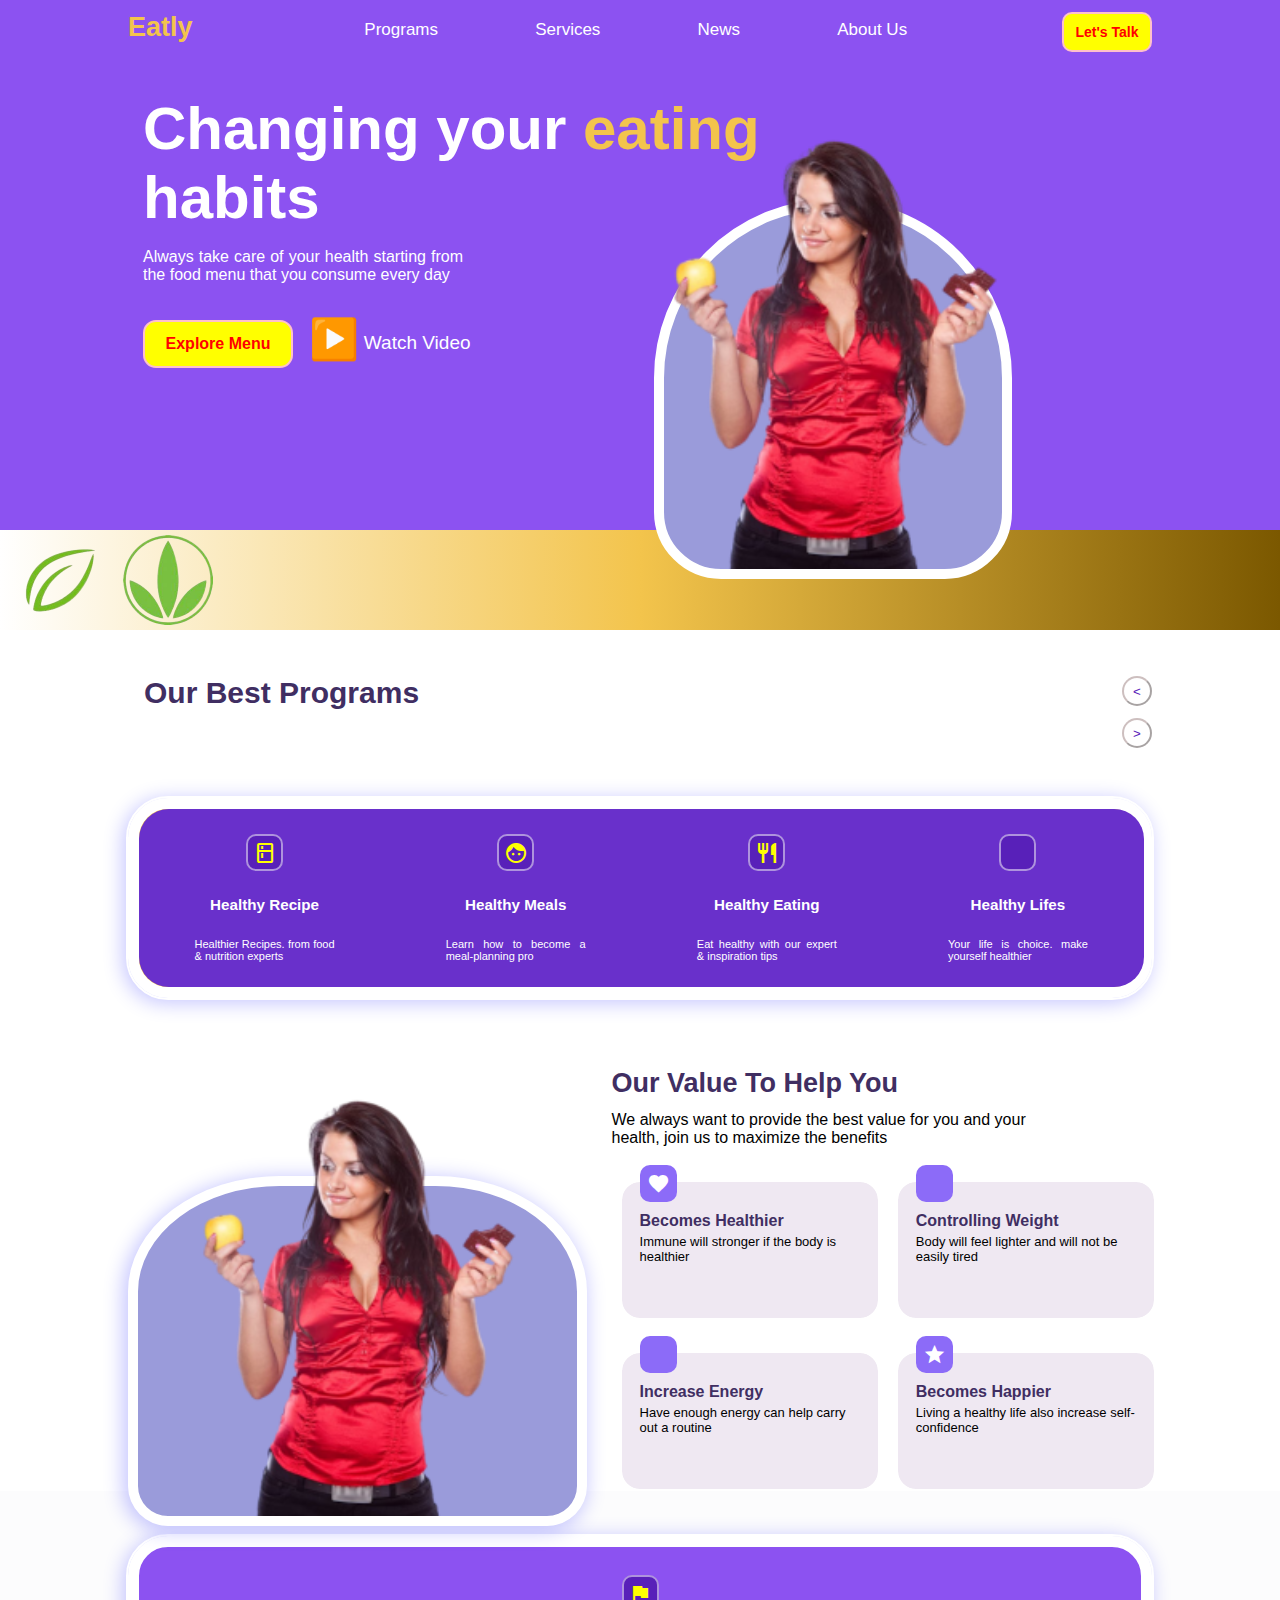
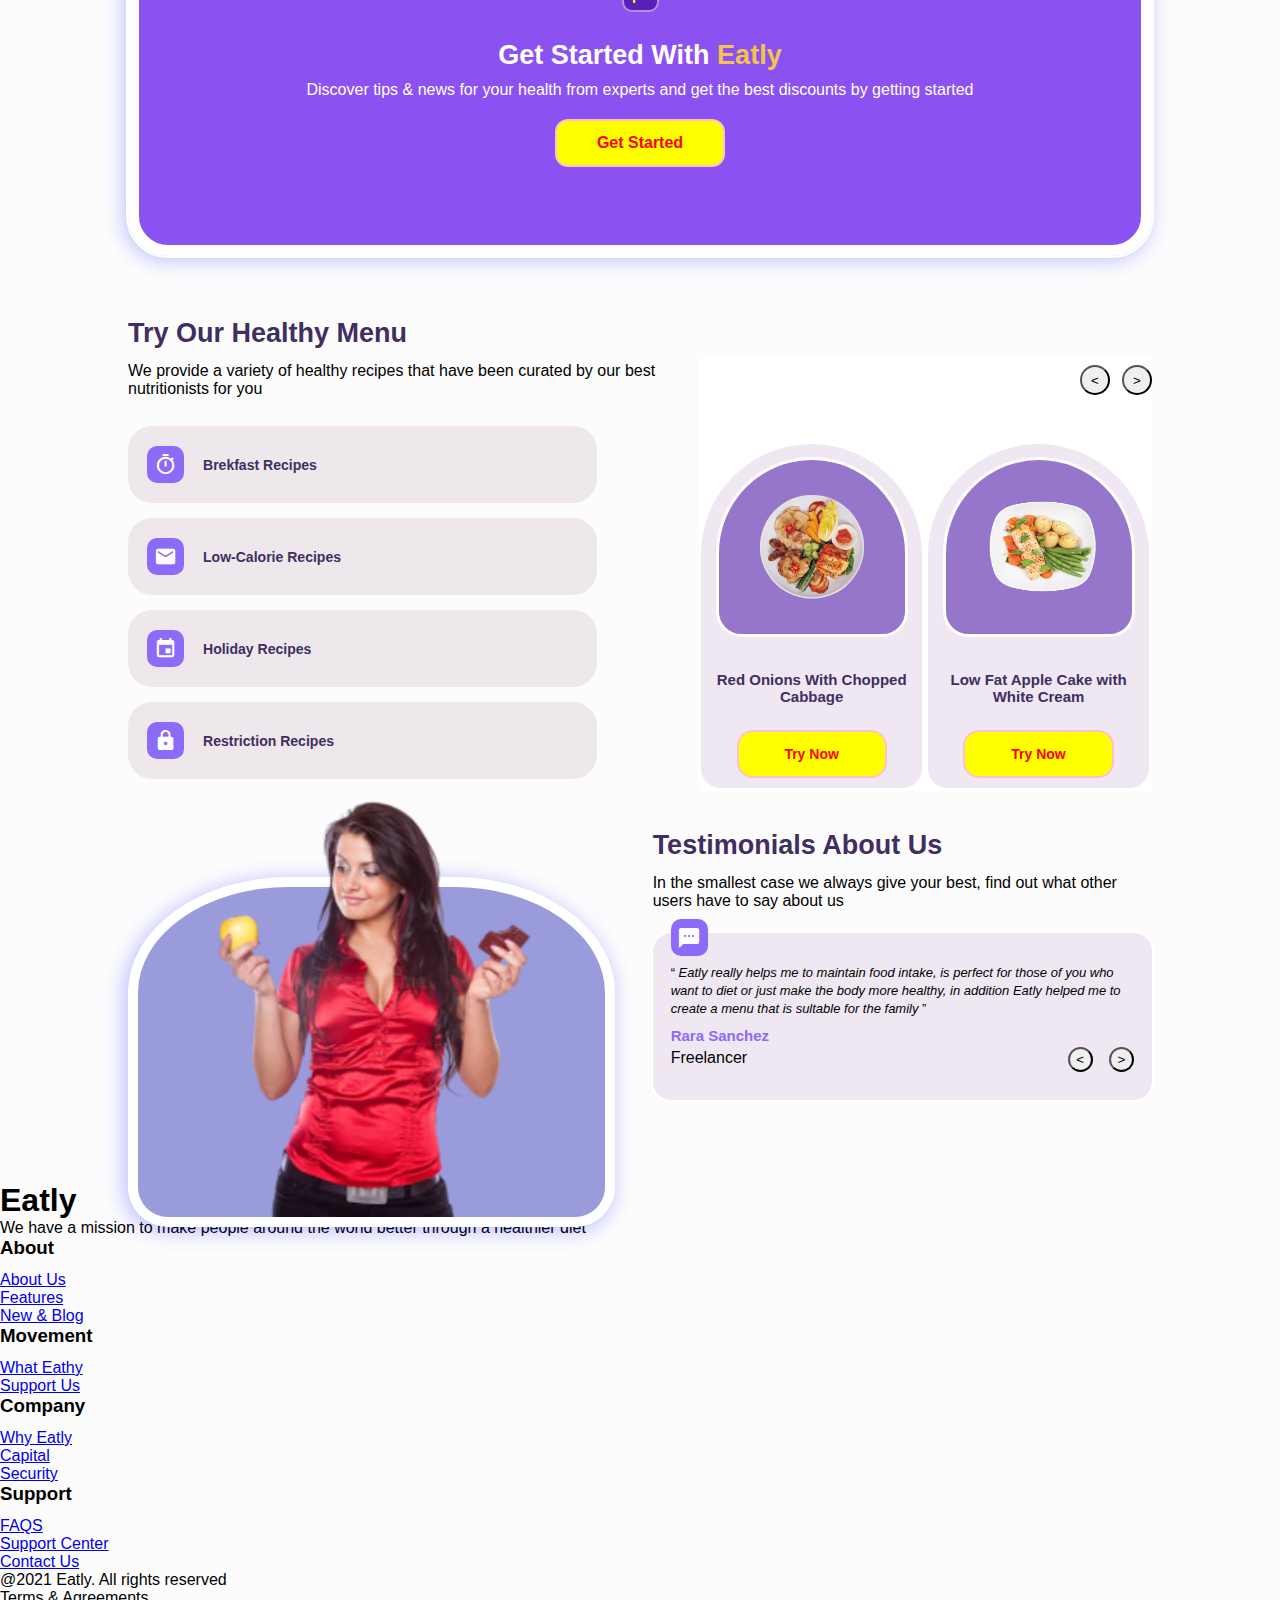
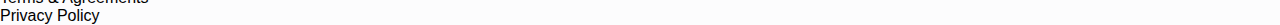
==== commit 18182aa0: "fim da seção 6" ====
--- a/index.html
+++ b/index.html
@@ -209,27 +209,39 @@
     </section>
 
     <!-- //////////////////////////////Seção 6: Testemunhos  -->
-    <section>
-        <div></div>
-        <div>
+    <section id="tes">
+        <picture id="img2">
+            <img src="imagens/mulher1.png" alt="mulher com maça e chocolate">
+        </picture>
+        <div id="quote">            
             <h2>Testimonials About Us</h2>
-            <p>in the smallest case we always give your best, find out what other users have to say about us</p>
-
-            <div>
-                <q>Eatly really helps me to maintain food intake, is perfect for those of you who want to diet or just make the body more healthy, in addition Eatly helped me to create a menu that is sultable for the family</q>
-
-                <!-- pessoa,profissao -->
+            <p>In the smallest case we always give your best, find out what other users have to say about us</p>
+            <div id="testim">
+                <span class="material-icons">sms</span>
+                <q><em>
+                    Eatly really helps me to maintain food intake, is perfect for those of you who want to diet or just make the body more healthy, in addition Eatly helped me to create a menu that is sultable for the family
+                </em></q>
+                <div id="cred">
+                    <div>
+                        <strong>Rara Sanchez</strong>
+                        <p>Freelancer</p>
+                    </div>
+                    <div>
+                        <button><</button>
+                        <button>></button>
+                    </div>
+                </div>
             </div>
         </div>
     </section>
 
     <!-- //////////////////////////////////Seção 7: Contatos -->
     <footer>
-        <article>
+        <aside>
             <h1>Eatly</h1>
             <p>We have a mission to make people around the world better through a healthier diet</p>
-        </article>
-        <article>
+        </aside>
+        <article id="contatos">
             <section>
                 <h3>About</h3>
                 <ul>
@@ -261,10 +273,13 @@
                     <li><a href="#">Contact Us</a></li>
                 </ul>
             </section>  
-              
         </article>
         <footer>
-            
+            <p>@2021 Eatly. All rights reserved</p>
+            <div>
+                <p>Terms & Agreements</p>
+                <p>Privacy Policy</p>
+            </div>
         </footer>
     </footer>
 </body>
--- a/estilos/mobile.css
+++ b/estilos/mobile.css
@@ -10,6 +10,9 @@
 Descktops: 1025px até 1200px 
 Grandes telas: acima de 1201px
 */
+
+@import url('https://fonts.googleapis.com/css2?family=Bebas+Neue&family=Passion+One&family=Poppins:wght@500;800;900&display=swap');
+
 * {
     margin: 0px;
     padding: 0px;
@@ -346,7 +349,8 @@
     outline: 2px solid white;
 }
 section#help article menu div.option:hover {
-    box-shadow:inset 0 0 19px 8px #ffffffc1, 16px -17px 13px 1px rgba(27, 27, 40, 0.232);
+    box-shadow:inset 0 0 19px 8px #ffffffc1,
+    16px -17px 13px 1px #1b1b283b;
     transition-duration: .3s;
     transform: translate(-17px, 15px);
     transition-timing-function: ease;
@@ -547,9 +551,9 @@
 section#heal section#try div.card:hover {
     border: 2px solid white;
     box-shadow:inset 0 0 19px 8px #ffffffc1,
-    0 7px 17px -3px #96b4cc6c,
-    0 -7px 17px -3px #96b4cc6c;
-    transition-duration: 1s;
+    0 12px 17px -3px #96b4cc6c,
+    0 -12px 17px -3px #96b4cc6c;
+    transition-duration: .2s;
     transition-timing-function: ease;
 }
 
@@ -589,9 +593,92 @@
     border: 2px solid pink;
 }
 
-
-
-
-
-
-
+/* //////////////////////////////////////Seção 6: Testemunhos */
+
+section#tes {
+    margin-top: 24px;
+    padding: 10px 10vw 2px 10vw;
+    display: flex;
+}
+
+section#tes picture#img2 {
+    height: 240px;
+    width: 77%;
+    margin: auto;
+    display: flex;
+    flex-direction: column-reverse;
+    align-items: center;
+    background-color: var(--cor2);
+    border: 10px solid var(--cor0);
+    border-radius: 33% 33% 40px 40px;
+    overflow: visible;
+    box-shadow: -3px 3px 20px 2px rgba(0, 0, 255, 0.232);
+}
+
+section#tes div#quote h2{
+    margin-bottom: 13px;
+    color: var(--cor6);
+}
+
+section#tes div#quote p {
+    margin-bottom: 13px;
+    font-size: 13px;
+}
+
+section#tes div#quote div#testim {
+    position: relative;
+    margin-top: 23px;
+    padding: 30px 18px 20px;
+    background-color: var(--cor7);
+    border-radius: 18px;
+    outline: 2px solid white;
+}
+
+section#tes div#quote div#testim span {
+    position: relative;
+    bottom: 44px;
+    height: 37px;
+    width: 37px;
+    margin-bottom: -37px;
+    display: flex;
+    justify-content: center;
+    align-items: center;
+    background-color: #8c6bf8;
+    color: white;
+    border-radius: 10px;
+    border: #fff;
+}
+
+section#tes div#quote div#testim q {
+    font-size: 13px;
+}
+
+section#tes div#quote div#testim div#cred {
+    margin-top: 10px;
+    display: flex;
+    justify-content: space-between;
+}
+
+section#tes div#quote div#testim strong {
+    margin: 17px 0;
+    font-size: 15px;
+    color: #8c6bf8;
+}
+
+
+section#tes div#quote div#testim p {
+    margin-top: 4px;
+}
+
+section#tes div#quote div#testim div button {
+    margin-top: 20px;
+}
+section#tes div#quote div#testim button {
+    height: 25px;
+    width: 25px;
+    margin-left: 12px;
+    border-radius: 50%;
+}
+
+
+
--- a/estilos/tablet.css
+++ b/estilos/tablet.css
@@ -61,5 +61,35 @@
     transform: translateY(-50px);
 }
 
- /* //////////////////////////////////////////Seção 3: Ajuda  */
+ /* //////////////////////////////////////////////Seção 3: Ajuda  */
 
+
+
+ /* //////////////////////////////////////////////Seção 5: Menu */
+
+section#heal section#try div.card {
+    height: 70vw;
+    border-radius: 170px 170px 45px 45px;
+}
+
+section#heal section#try div.card > div {
+    height: 36vw;
+    margin-top: 1vw;
+    border-radius: 170px 170px 45px 45px;
+}
+
+section#heal section#try div.card > h3 {
+    margin-top: -4vw;
+    font-size: 3vw;
+}
+
+section#heal section#try div.card button {
+    height: 11%;
+    width: 70%;
+    font-size: 14px;
+    border-radius: 16px;
+    position: relative;
+    bottom: 6%;
+}
+
+/* //////////////////////////////////////Seção 6: Testemunhos */
--- a/estilos/laptop.css
+++ b/estilos/laptop.css
@@ -208,3 +208,100 @@
     border-radius: 13px;
 }
 
+/* //////////////////////////////////////////////////Seção 5: Menu */
+
+section#heal {
+    display: flex;
+    flex-direction: row;
+}
+
+section#heal article#recipe h2 {
+    font-size: 27px;
+}
+
+section#heal article#recipe p {
+    font-size: 16px;
+}
+
+section#heal article#recipe menu#rec div.recs  {
+    width: 84%;
+    font-size: 12px;
+}
+
+section#heal section#try {
+    display: flex;
+    justify-content: end;
+}
+
+section#heal section#try div#bot button {
+    position: relative;
+    bottom: 34px;
+}
+
+section#heal section#try div.card {
+    height: 350px;
+    width: 50%;
+    margin: 0;
+    padding: 0;
+    border-radius: 230px 230px 45px 45px;
+}
+
+section#heal section#try div.card > div {
+    height: 180px;
+    width: 15vw;
+}
+
+section#heal section#try div.card div img {
+    height: 140px;
+    width: 140px;
+}
+
+section#heal section#try div.card > h3 {
+    margin-top: 0;
+    font-size: 15px;
+}
+
+section#heal section#try div.card button {
+    height: 14%;
+    width: 68%;
+    font-size: 14px;
+    border-radius: 16px;
+    position: relative;
+    bottom: 3%;
+}
+
+/* //////////////////////////////////////Seção 6: Testemunhos */
+
+section#tes {
+    display: flex;
+    flex-direction: row;
+}
+
+section#tes  picture#img2 {
+    height: 350px;
+    width: 53vw;
+    margin-right: 2vw;
+    
+    position: relative;
+    top: 47px;
+}
+ section#tes picture#img2 img {
+    height: 700px;
+    width: 320px;
+}
+
+section#tes div#quote {
+    width: 55vw;
+}
+
+section#tes div#quote h2 {
+    font-size: 27px;
+}
+section#tes div#quote p {
+    font-size: 16px;
+}
+
+section#tes div#testim q {
+    font-size: 16px;
+}
+
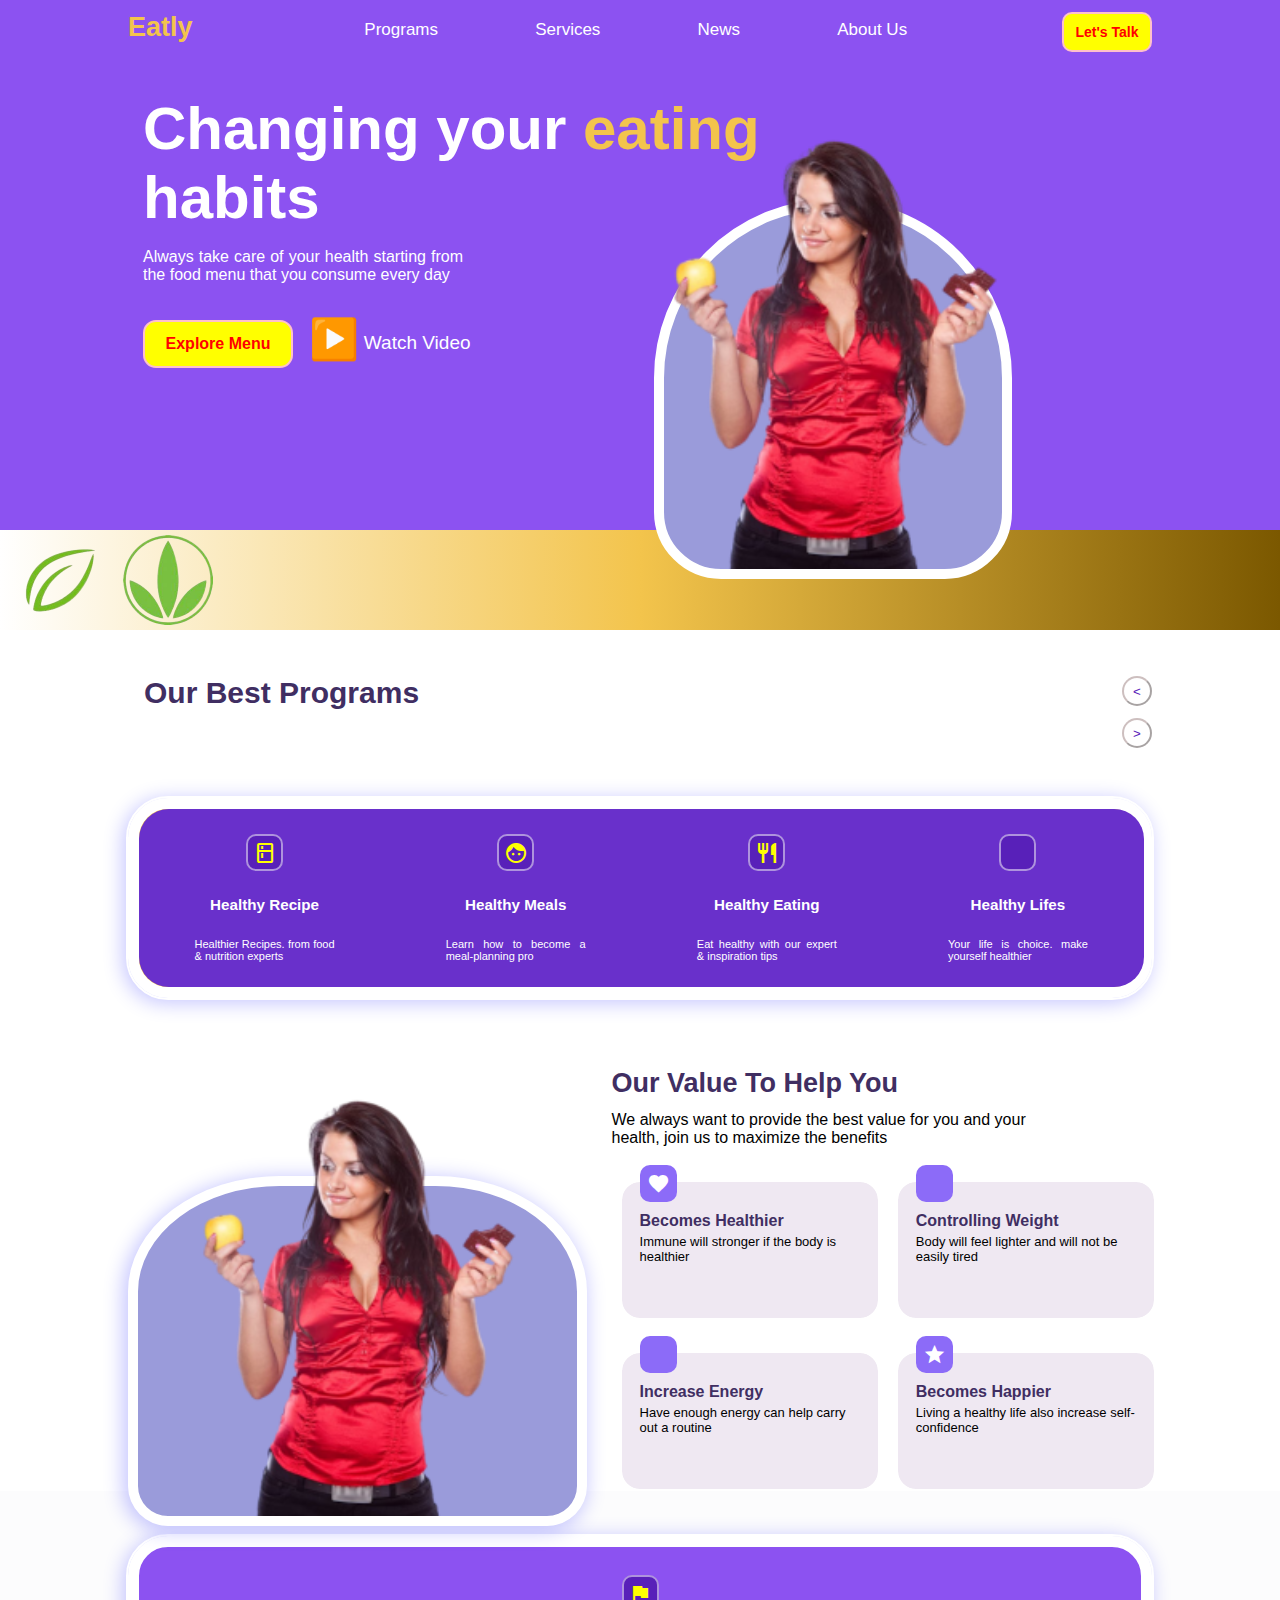
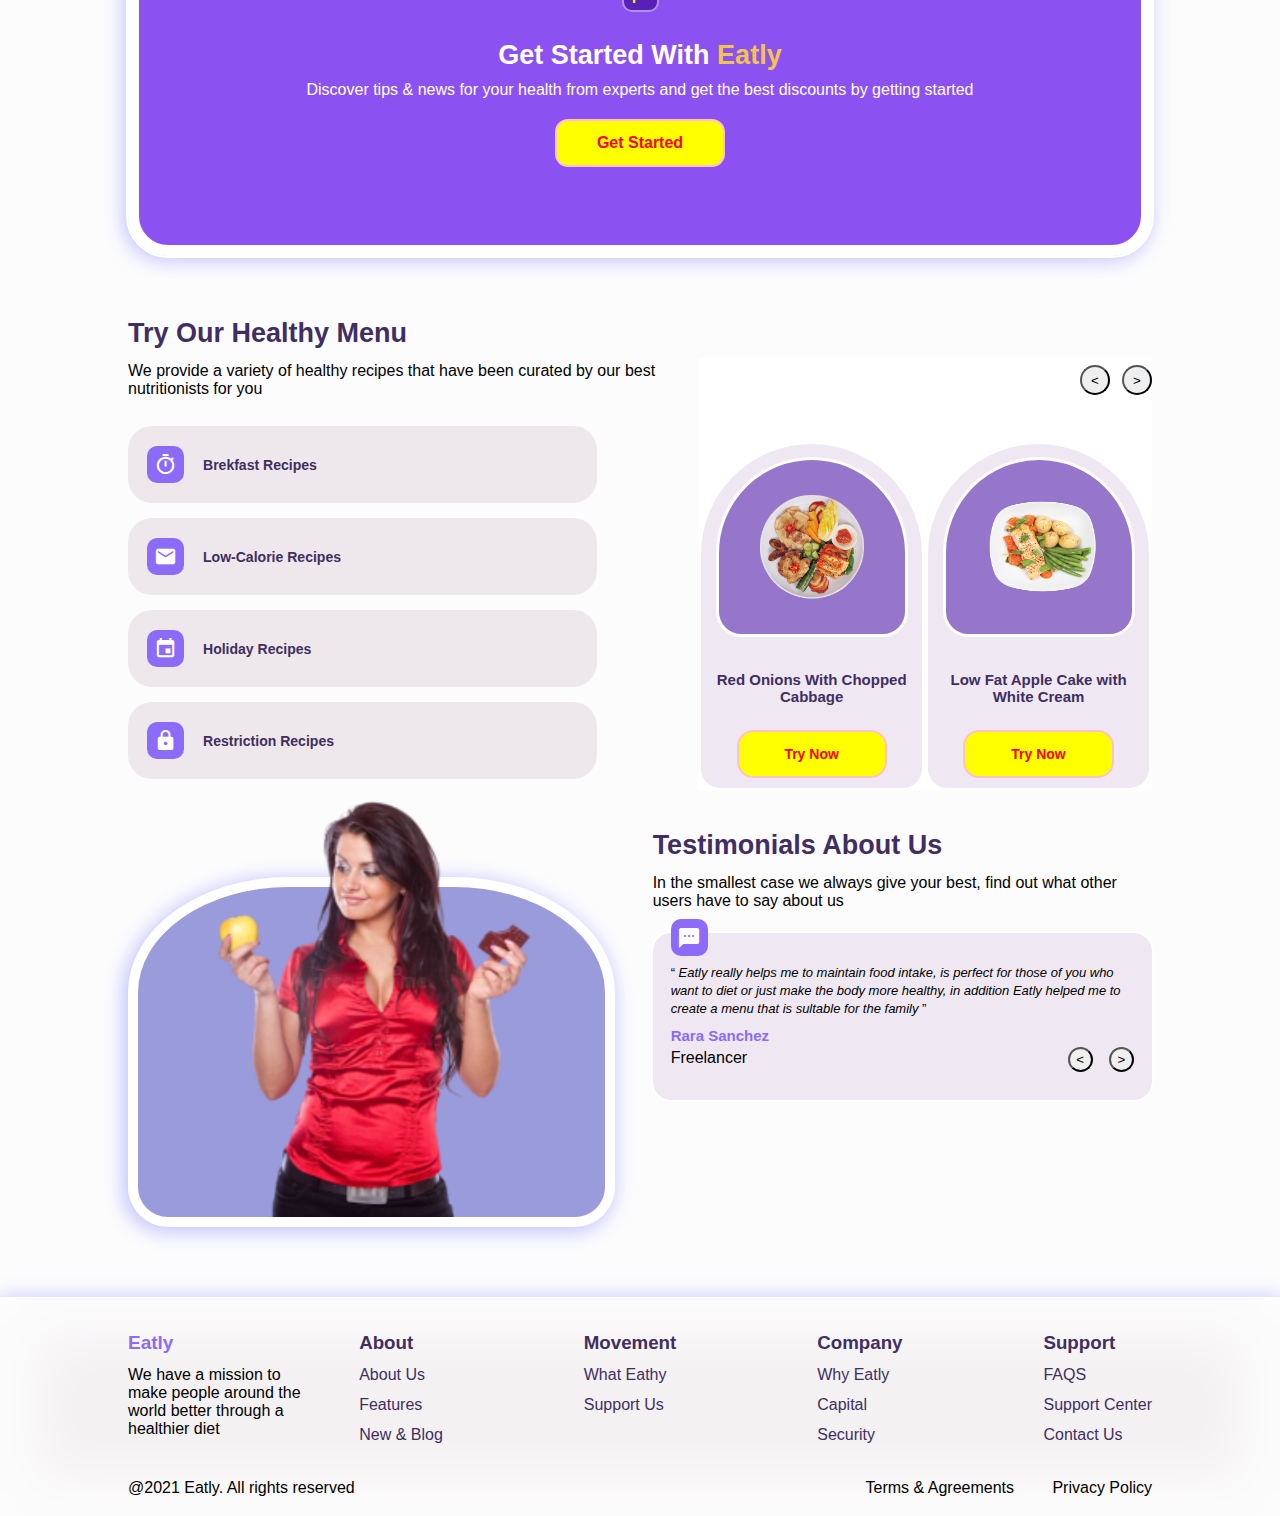
==== commit eb539f65: "fim da ultima seção do progeto LANDING PAGE" ====
--- a/index.html
+++ b/index.html
@@ -236,45 +236,47 @@
     </section>
 
     <!-- //////////////////////////////////Seção 7: Contatos -->
-    <footer>
-        <aside>
-            <h1>Eatly</h1>
-            <p>We have a mission to make people around the world better through a healthier diet</p>
-        </aside>
-        <article id="contatos">
-            <section>
-                <h3>About</h3>
-                <ul>
-                    <li><a href="#">About Us</a></li>
-                    <li><a href="#">Features</a></li>
-                    <li><a href="#">New & Blog</a></li>
-                </ul>
-            </section>  
-            <section>
-                <h3>Movement</h3>
-                <ul>
-                    <li><a href="#">What Eathy</a></li>
-                    <li><a href="#">Support Us</a></li>
-                </ul>
-            </section>  
-            <section>
-                <h3>Company</h3>
-                <ul>
-                    <li><a href="#">Why Eatly</a></li>
-                    <li><a href="#">Capital</a></li>
-                    <li><a href="#">Security</a></li>
-                </ul>
-            </section>  
-            <section>
-                <h3>Support</h3>
-                <ul>
-                    <li><a href="#">FAQS</a></li>
-                    <li><a href="#">Support Center</a></li>
-                    <li><a href="#">Contact Us</a></li>
-                </ul>
-            </section>  
-        </article>
-        <footer>
+    <footer id="final">
+        <div>
+            <aside>
+                <h1>Eatly</h1>
+                <p>We have a mission to make people around the world better through a healthier diet</p>
+            </aside>
+            <article id="contato">
+                <section class="items">
+                    <h3>About</h3>
+                    <ul class="conts">
+                        <li><a href="#">About Us</a></li>
+                        <li><a href="#">Features</a></li>
+                        <li><a href="#">New & Blog</a></li>
+                    </ul>
+                </section>
+                <section class="items">
+                    <h3>Movement</h3>
+                    <ul class="conts">
+                        <li><a href="#">What Eathy</a></li>
+                        <li><a href="#">Support Us</a></li>
+                    </ul>
+                </section>
+                <section class="items">
+                    <h3>Company</h3>
+                    <ul class="conts">
+                        <li><a href="#">Why Eatly</a></li>
+                        <li><a href="#">Capital</a></li>
+                        <li><a href="#">Security</a></li>
+                    </ul>
+                </section>
+                <section class="items">
+                    <h3>Support</h3>
+                    <ul class="conts">
+                        <li><a href="#">FAQS</a></li>
+                        <li><a href="#">Support Center</a></li>
+                        <li><a href="#">Contact Us</a></li>
+                    </ul>
+                </section>
+            </article>
+        </div>
+        <footer id="fim">
             <p>@2021 Eatly. All rights reserved</p>
             <div>
                 <p>Terms & Agreements</p>
--- a/estilos/mobile.css
+++ b/estilos/mobile.css
@@ -680,5 +680,66 @@
     border-radius: 50%;
 }
 
-
-
+/* /////////////////////////////////////////Seção 7: Contatos */
+
+footer#final {
+    background-color: hsl(324, 12%, 95%);
+    margin-top: 45px;
+    padding: 5px 10vw 2px 10vw;
+    box-shadow: 0 3px 20px 2px #0000ff3b,
+    inset 0 0 50px 40px #ffffffc1;
+}
+
+footer#final aside h1 {
+    margin-top: 30px;
+    color: #8c6bf8;
+    font-size: 19px;
+}
+
+footer#final aside p {
+    margin: 12px 0;
+    font-size: 13px;
+}
+
+footer#final article#contato {
+    display: grid;
+    grid-template-columns: 1fr 1fr;
+}
+footer#final article#contato section.items h3 {
+    color: var(--cor6);
+}
+footer#final article#contato section.items ul {
+    list-style: none;
+}
+footer#final article#contato section.items li {
+    margin-bottom: 12px;
+}
+footer#final article#contato section.items a {
+    color: var(--cor6);
+    text-decoration: none;
+    font-size: 13px;
+}
+
+footer#fim {
+    margin: 23px 0 17px;
+    display: flex;
+    justify-content: space-between;
+}
+footer#fim p {
+    font-size: 10px;
+}
+
+footer#fim div {
+    display: flex;
+    justify-content: space-between;
+}
+footer#fim div > p:nth-child(1) {
+    margin-right: 3vw;
+}
+
+
+
+
+
+
+
--- a/estilos/tablet.css
+++ b/estilos/tablet.css
@@ -92,4 +92,5 @@
     bottom: 6%;
 }
 
-/* //////////////////////////////////////Seção 6: Testemunhos */
+/* //////////////////////////////////////Seção 7: Contatos */
+
--- a/estilos/laptop.css
+++ b/estilos/laptop.css
@@ -273,6 +273,7 @@
 /* //////////////////////////////////////Seção 6: Testemunhos */
 
 section#tes {
+    margin-bottom: 9%;
     display: flex;
     flex-direction: row;
 }
@@ -305,3 +306,38 @@
     font-size: 16px;
 }
 
+/* //////////////////////////////////////Seção 7: Contatos */
+
+footer#final {
+
+}
+footer#final > div {
+    display: flex;
+    justify-content: start;
+}
+footer#final aside {
+    margin-right: 4vw;
+    width: 30vw;
+}
+footer#final aside p {
+    width: 180px;
+    font-size: 16px;
+}
+
+footer#final article#contato {
+    width: 179%;
+    margin-top: 30px;
+    display: flex;
+    justify-content: space-between;
+}
+footer#final article#contato section.items {
+    
+}
+
+footer#final article#contato section.items li a {
+    font-size: 16px;
+}
+
+footer#final footer#fim p, div > p{
+    font-size: 16px;
+}